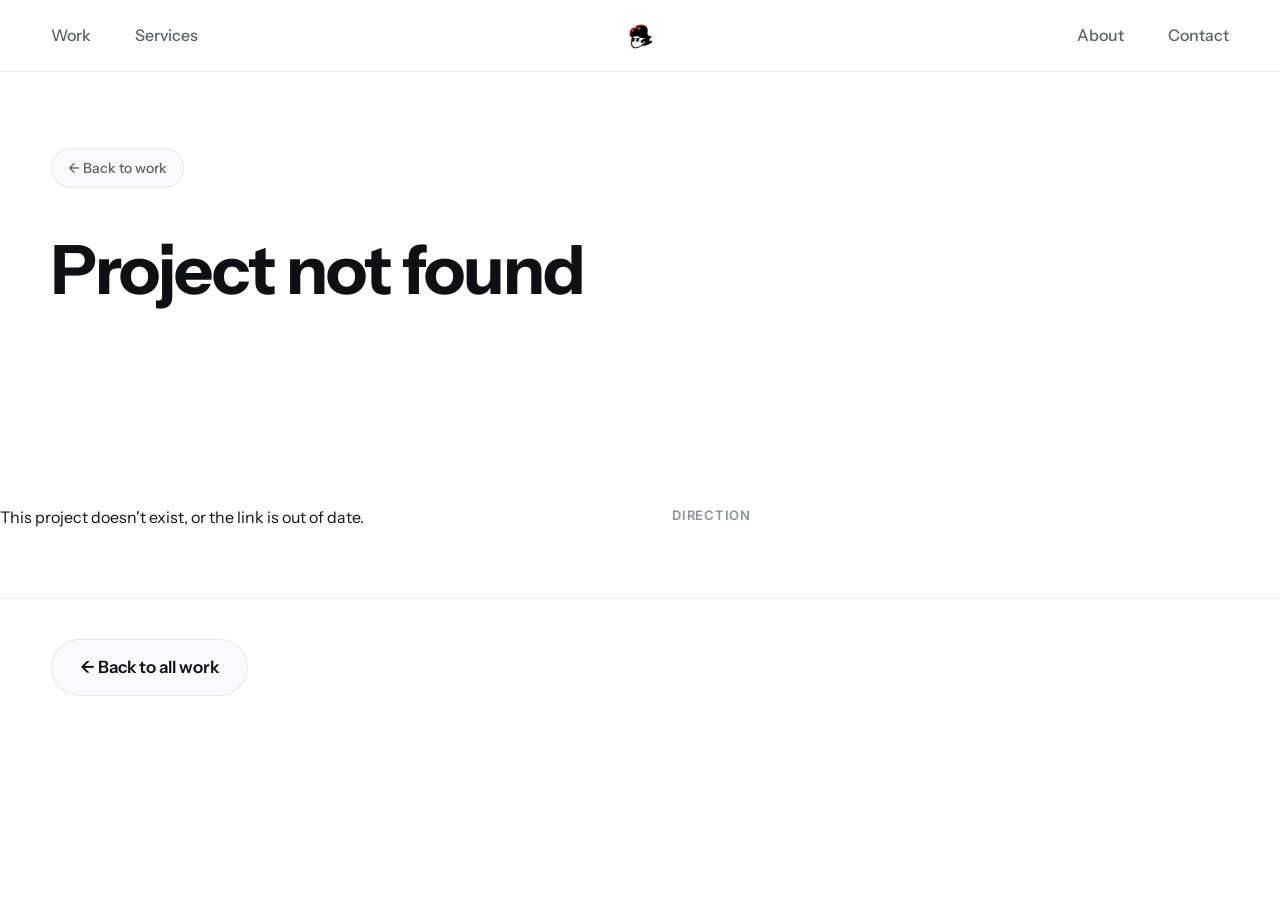
==== project.html @ 77d47cfc "feat(seo): add social preview thumbnail and Open Graph metadata" ====
<!DOCTYPE html>
<html lang="en">
<head>
<meta charset="UTF-8">
<meta name="viewport" content="width=device-width, initial-scale=1">
<title id="page-title">Project | Atef Portfolio</title>
<meta name="description" id="meta-desc" content="Brand strategy, visual design, and identities worth remembering by Atef Essam.">
<meta name="author" content="Atef Essam">

<!-- Favicon & Touch Icons -->
<link rel="icon" id="favicon" href="assets/logo.png" type="image/png">
<link rel="apple-touch-icon" href="assets/logo.png">

<!-- Open Graph / Facebook / WhatsApp / LinkedIn -->
<meta property="og:type" content="article">
<meta property="og:url" id="og-url" content="https://moelboghdaddy.github.io/Atef-s-portfolio/project.html">
<meta property="og:title" id="og-title" content="Project | Atef Portfolio">
<meta property="og:description" id="og-desc" content="Brand strategy, visual design, and identities worth remembering by Atef Essam.">
<meta property="og:image" id="og-image" content="https://moelboghdaddy.github.io/Atef-s-portfolio/assets/og-preview.png">
<meta property="og:image:secure_url" content="https://moelboghdaddy.github.io/Atef-s-portfolio/assets/og-preview.png">
<meta property="og:image:type" content="image/png">
<meta property="og:image:width" content="1200">
<meta property="og:image:height" content="630">
<meta property="og:site_name" content="Atef Portfolio">

<!-- Twitter / X -->
<meta name="twitter:card" content="summary_large_image">
<meta name="twitter:title" id="tw-title" content="Project | Atef Portfolio">
<meta name="twitter:description" id="tw-desc" content="Brand strategy, visual design, and identities worth remembering by Atef Essam.">
<meta name="twitter:image" id="tw-image" content="https://moelboghdaddy.github.io/Atef-s-portfolio/assets/og-preview.png">

<link rel="stylesheet" href="css/style.css">
</head>
<body>

<div id="loading-screen" class="loading-screen">
  <img id="loading-logo" class="loading-logo" alt="">
</div>

<header class="topbar">
  <nav class="topnav topnav--left">
    <a href="index.html#work">Work</a>
    <a href="index.html#services">Services</a>
  </nav>

  <a class="logo" id="logo-link" href="index.html">
    <span class="logo-fallback" id="logo-fallback">Studio</span>
  </a>

  <nav class="topnav topnav--right">
    <a href="index.html#about">About</a>
    <a href="index.html#contact">Contact</a>
  </nav>
</header>

<section class="project-hero">
  <a class="back-link" href="index.html#work">&larr; Back to work</a>
  <h1 id="project-title">Project</h1>
</section>

<div class="project-rows" id="project-rows"></div>

<div class="project-hero__text" id="project-hero__text">
  <div id="project-description"></div>
  <div class="project-direction-wrap" id="project-direction-wrap">
    <h3>Direction</h3>
    <div id="project-direction"></div>
  </div>
</div>

<nav class="project-nav" id="project-nav"></nav>

<script src="js/data.js"></script>
<script src="js/project.js"></script>
</body>
</html>
---- css/style.css ----
@import url('https://fonts.googleapis.com/css2?family=Bricolage+Grotesque:opsz,wght@12..96,400..800&family=Instrument+Sans:wght@400..700&family=Inter:wght@400;500;600;700&display=swap');

:root {
  --bg: #FFFFFF;
  --paper: #FFFFFF;
  --card-bg: #FAFAFC;
  --ink: #0F1014;
  --muted: #5C606B;
  --subtle: #8E929E;
  --line: rgba(15, 16, 20, 0.08);
  --line-strong: rgba(15, 16, 20, 0.16);
  --accent: #111215;
  --hero-lockup-gap: clamp(28px, 5vw, 56px);
  --hero-top-gap: clamp(24px, 4vw, 48px);
  --display: 'Instrument Sans', -apple-system, sans-serif;
  --body: 'Instrument Sans', -apple-system, sans-serif;
  --mono: 'Inter', monospace, sans-serif;
  --gutter: clamp(20px, 4vw, 56px);
  --max: 1400px;
  --ease: cubic-bezier(0.16, 1, 0.3, 1);
  --ease-out: cubic-bezier(0.25, 0.8, 0.25, 1);
}

* { box-sizing: border-box; }

html {
  scroll-behavior: smooth;
  scroll-padding-top: 80px;
}

body {
  margin: 0;
  padding-top: 84px;
  background: var(--bg);
  color: var(--ink);
  font-family: var(--body);
  font-size: 16px;
  line-height: 1.6;
  -webkit-font-smoothing: antialiased;
  -moz-osx-font-smoothing: grayscale;
}

h1, h2, h3, h4, h5, h6 {
  font-family: var(--display);
  font-weight: 700;
  color: var(--ink);
  margin: 0;
  letter-spacing: -0.02em;
}

a {
  color: inherit;
  text-decoration: none;
}

img, video {
  max-width: 100%;
  display: block;
}

/* ---------- Loading screen ---------- */

.loading-screen {
  position: fixed;
  inset: 0;
  z-index: 9999;
  display: flex;
  align-items: center;
  justify-content: center;
  background: rgba(255, 255, 255, 0.85);
  backdrop-filter: blur(24px);
  -webkit-backdrop-filter: blur(24px);
  transition: opacity 0.45s var(--ease), visibility 0.45s var(--ease);
}

.loading-screen.hidden {
  opacity: 0;
  visibility: hidden;
  pointer-events: none;
}

.loading-logo {
  width: min(28vw, 130px);
  height: auto;
  opacity: 0;
  animation: loadingPulse 1.4s ease-in-out infinite;
}

.loading-logo[src]:not([src=""]) {
  opacity: 0.95;
}

@keyframes loadingPulse {
  0%, 100% { transform: scale(1); opacity: 0.75; }
  50% { transform: scale(1.06); opacity: 1; }
}

/* ---------- Top bar Navigation ---------- */

.topbar {
  position: fixed;
  top: 0;
  left: 0;
  right: 0;
  z-index: 100;
  display: grid;
  grid-template-columns: 1fr auto 1fr;
  align-items: center;
  height: 72px;
  padding: 0 var(--gutter);
  background: rgba(255, 255, 255, 0.82);
  backdrop-filter: blur(18px);
  -webkit-backdrop-filter: blur(18px);
  border-bottom: 1px solid var(--line);
  transition: transform 0.35s var(--ease), background 0.3s var(--ease);
}

.topbar.nav-hidden {
  transform: translateY(-100%);
}

.logo {
  justify-self: center;
  display: inline-flex;
  align-items: center;
  gap: 10px;
  transition: opacity 0.25s var(--ease), transform 0.25s var(--ease);
}

.logo:hover {
  opacity: 0.75;
  transform: scale(0.97);
}

.logo:active {
  transform: scale(0.93);
}

.logo img,
.logo-secondary {
  height: 52px;
  width: auto;
  object-fit: contain;
}

.logo-fallback {
  font-family: var(--display);
  font-weight: 700;
  font-size: 20px;
  letter-spacing: -0.02em;
}

.topnav {
  display: flex;
  align-items: center;
  gap: clamp(24px, 3.5vw, 44px);
  font-size: 16px;
  font-weight: 500;
}

.topnav--left { justify-self: start; }
.topnav--right { justify-self: end; }

.topnav a {
  position: relative;
  color: var(--muted);
  padding: 8px 0;
  transition: color 0.25s var(--ease);
}

.topnav a::after {
  content: '';
  position: absolute;
  left: 0;
  bottom: 2px;
  width: 100%;
  height: 1.5px;
  background: var(--ink);
  transform: scaleX(0);
  transform-origin: right;
  transition: transform 0.3s var(--ease);
}

.topnav a:hover {
  color: var(--ink);
}

.topnav a:hover::after {
  transform: scaleX(1);
  transform-origin: left;
}

@media (max-width: 680px) {
  body {
    padding-top: 68px;
  }
  .topbar {
    height: 64px;
    padding: 0 16px;
  }
  .topnav {
    gap: 14px;
    font-size: 14px;
  }
  .logo img, .logo-secondary {
    height: 42px;
  }
}

/* ---------- Hero Section ---------- */

.hero {
  padding: var(--hero-top-gap) var(--gutter) clamp(48px, 8vw, 96px);
  max-width: var(--max);
  margin: 0 auto;
}

.hero-status {
  display: inline-flex;
  align-items: center;
  gap: 8px;
  padding: 6px 14px;
  background: var(--card-bg);
  border: 1px solid var(--line);
  border-radius: 999px;
  font-size: 13px;
  font-weight: 500;
  color: var(--muted);
  margin-bottom: 24px;
  backdrop-filter: blur(8px);
  -webkit-backdrop-filter: blur(8px);
  opacity: 0;
  animation: heroIn 0.8s var(--ease) 0.05s forwards;
}

.status-dot {
  width: 7px;
  height: 7px;
  border-radius: 50%;
  background: #10B981;
  box-shadow: 0 0 0 3px rgba(16, 185, 129, 0.2);
  animation: statusPulse 2s infinite ease-in-out;
}

@keyframes statusPulse {
  0%, 100% { opacity: 1; transform: scale(1); }
  50% { opacity: 0.55; transform: scale(0.9); }
}

.hero-images {
  display: flex;
  align-items: center;
  gap: 12px;
  margin-bottom: 16px;
  opacity: 0;
  animation: heroIn 0.8s var(--ease) 0.15s forwards;
}

.hero-img {
  height: clamp(80px, 14vw, 150px);
  width: auto;
}

.hero h1 {
  font-family: var(--display);
  font-weight: 700;
  font-size: clamp(42px, 6.2vw, 96px);
  line-height: 1.08;
  letter-spacing: -0.035em;
  margin: 0 0 20px;
  max-width: 22ch;
  opacity: 0;
  filter: blur(14px);
  transform: translateY(20px);
  animation: heroIn 0.9s var(--ease) 0.2s forwards;
}

.hero p {
  font-size: clamp(17px, 1.6vw, 22px);
  color: var(--muted);
  line-height: 1.55;
  max-width: 48ch;
  margin: 0;
  opacity: 0;
  filter: blur(14px);
  transform: translateY(20px);
  animation: heroIn 0.9s var(--ease) 0.35s forwards;
}

@keyframes heroIn {
  to {
    opacity: 1;
    filter: blur(0);
    transform: translateY(0);
  }
}

/* ---------- Work / Carousel Section ---------- */

.work {
  padding: 0 0 clamp(48px, 8vw, 112px);
}

.section-label {
  font-family: var(--mono);
  font-weight: 600;
  font-size: 13px;
  text-transform: uppercase;
  letter-spacing: 0.08em;
  color: var(--subtle);
  padding: 0 var(--gutter);
  max-width: var(--max);
  margin: 0 auto 24px;
}

.empty-state {
  max-width: var(--max);
  margin: 0 auto;
  padding: 48px var(--gutter) 80px;
  border-top: 1px solid var(--line);
  border-bottom: 1px solid var(--line);
}

.empty-state h3 {
  font-family: var(--display);
  font-size: 24px;
  margin: 0 0 8px;
}

.empty-state p {
  color: var(--muted);
  margin: 0;
  max-width: 60ch;
}

.empty-state code {
  background: #F5F5F5;
  border: 1px solid var(--line);
  border-radius: 4px;
  padding: 1px 6px;
  font-size: 0.9em;
}

/* Project Strip Article */
.project-strip {
  position: relative;
  border-top: 1px solid var(--line);
  padding: clamp(36px, 5.5vw, 64px) 0 clamp(44px, 6.5vw, 72px);
  opacity: 0;
  filter: blur(12px);
  transform: translateY(28px);
  transition: opacity 0.8s var(--ease), filter 0.8s var(--ease), transform 0.8s var(--ease);
  will-change: opacity, transform, filter;
}

.project-strip.in-view {
  opacity: 1;
  filter: blur(0);
  transform: translateY(0);
}

.project-strip__head {
  display: flex;
  align-items: center;
  justify-content: space-between;
  gap: 16px;
  padding: 0 var(--gutter);
  max-width: var(--max);
  margin: 0 auto clamp(18px, 2.5vw, 26px);
}

.project-strip__title-wrap {
  display: flex;
  align-items: baseline;
  gap: 14px;
}

.project-strip__num {
  font-family: var(--mono);
  font-size: 14px;
  font-weight: 600;
  color: var(--subtle);
  letter-spacing: 0.06em;
}

.project-strip__head h3 {
  font-family: var(--display);
  font-weight: 700;
  font-size: clamp(26px, 3.4vw, 38px);
  margin: 0;
  letter-spacing: -0.025em;
  transition: color 0.25s var(--ease), transform 0.25s var(--ease);
}

.project-strip__head:hover h3 {
  color: var(--ink);
  transform: translateX(4px);
}

.project-strip__hint {
  display: inline-flex;
  align-items: center;
  gap: 8px;
  padding: 6px 14px;
  background: var(--card-bg);
  backdrop-filter: blur(10px);
  -webkit-backdrop-filter: blur(10px);
  border: 1px solid var(--line);
  border-radius: 999px;
  color: var(--muted);
  font-size: 13px;
  font-weight: 500;
  white-space: nowrap;
}

.project-strip__hint .dot {
  width: 6px;
  height: 6px;
  border-radius: 50%;
  background: var(--accent);
  animation: pulse 1.6s ease-in-out infinite;
}

@keyframes pulse {
  0%, 100% { opacity: 0.35; transform: scale(0.85); }
  50% { opacity: 1; transform: scale(1.1); }
}

/* Marquee track with edge frosted blur overlays */
.project-strip__track {
  position: relative;
  overflow: hidden;
  padding: 12px 0 24px;
}

/* Frosted glass edge vignettes */
.project-strip__track::before,
.project-strip__track::after {
  content: '';
  position: absolute;
  top: 0;
  bottom: 0;
  width: clamp(36px, 8vw, 110px);
  z-index: 3;
  pointer-events: none;
}

.project-strip__track::before {
  left: 0;
  background: linear-gradient(to right, #FFFFFF 20%, rgba(255, 255, 255, 0.75) 60%, transparent 100%);
  mask-image: linear-gradient(to right, black, transparent);
  -webkit-mask-image: linear-gradient(to right, black, transparent);
  backdrop-filter: blur(3px);
  -webkit-backdrop-filter: blur(3px);
}

.project-strip__track::after {
  right: 0;
  background: linear-gradient(to left, #FFFFFF 20%, rgba(255, 255, 255, 0.75) 60%, transparent 100%);
  mask-image: linear-gradient(to left, black, transparent);
  -webkit-mask-image: linear-gradient(to left, black, transparent);
  backdrop-filter: blur(3px);
  -webkit-backdrop-filter: blur(3px);
}

.project-strip__marquee {
  display: flex;
  gap: 20px;
  width: max-content;
  animation: marquee linear infinite;
  animation-play-state: paused;
  will-change: transform;
}

.project-strip.in-view .project-strip__marquee,
.project-strip.is-animating .project-strip__marquee {
  animation-play-state: running;
}

.project-strip__track:hover .project-strip__marquee {
  animation-play-state: paused;
}

@keyframes marquee {
  from { transform: translateX(0); }
  to   { transform: translateX(-50%); }
}

/* Individual Carousel Card Frame */
.frame {
  flex: 0 0 auto;
  width: min(65vw, 390px);
  aspect-ratio: 380 / 260;
  border-radius: 14px;
  overflow: hidden;
  background: var(--paper);
  position: relative;
  border: 1px solid var(--line);
  box-shadow: 0 6px 20px -4px rgba(15, 16, 20, 0.05), 0 2px 6px -1px rgba(15, 16, 20, 0.02);
  transition: box-shadow 0.4s var(--ease), transform 0.4s var(--ease), border-color 0.4s var(--ease);
}

.frame:hover {
  border-color: rgba(15, 16, 20, 0.14);
  box-shadow: 0 24px 48px -12px rgba(15, 16, 20, 0.18), 0 8px 16px -4px rgba(15, 16, 20, 0.08);
  transform: translateY(-8px) scale(1.02);
}

.frame:active {
  transform: translateY(-3px) scale(0.99);
}

.frame__img-wrap {
  width: 100%;
  height: 100%;
  overflow: hidden;
  background: #F0F0F2;
}

.frame img,
.frame video {
  width: 100%;
  height: 100%;
  object-fit: cover;
  transition: transform 0.7s var(--ease), filter 0.5s var(--ease);
}

.frame:hover img,
.frame:hover video {
  transform: scale(1.08);
}

/* Floating Frosted Glass Caption Pill */
.frame__title {
  position: absolute;
  bottom: 12px;
  left: 12px;
  right: 12px;
  padding: 9px 15px;
  font-size: 13.5px;
  font-weight: 600;
  letter-spacing: -0.01em;
  color: #FFFFFF;
  background: rgba(15, 16, 20, 0.74);
  backdrop-filter: blur(14px);
  -webkit-backdrop-filter: blur(14px);
  border: 1px solid rgba(255, 255, 255, 0.18);
  border-radius: 10px;
  display: flex;
  align-items: center;
  justify-content: space-between;
  opacity: 0;
  transform: translateY(10px);
  transition: opacity 0.35s var(--ease), transform 0.35s var(--ease);
  pointer-events: none;
  box-shadow: 0 8px 24px rgba(0, 0, 0, 0.25);
}

.frame:hover .frame__title {
  opacity: 1;
  transform: translateY(0);
}

.frame__title-arrow {
  font-size: 15px;
  transition: transform 0.25s var(--ease);
}

.frame:hover .frame__title-arrow {
  transform: translateX(4px);
}

@media (max-width: 640px) {
  .frame { width: 74vw; }
  .project-strip__head {
    flex-direction: column;
    align-items: flex-start;
    gap: 8px;
  }
}

/* ---------- Services Section ---------- */

.services {
  max-width: var(--max);
  margin: 0 auto;
  padding: clamp(64px, 9vw, 112px) var(--gutter) clamp(40px, 6vw, 64px);
  border-top: 1px solid var(--line);
}

.services-grid {
  display: grid;
  grid-template-columns: 1fr 2fr;
  gap: clamp(32px, 5vw, 72px);
  align-items: start;
}

.services h2 {
  font-family: var(--display);
  font-weight: 700;
  font-size: clamp(32px, 4vw, 44px);
  letter-spacing: -0.025em;
  margin: 0;
}

.services-categories {
  display: grid;
  grid-template-columns: 1fr 1fr;
  gap: 24px;
}

.services-col {
  background: var(--card-bg);
  border: 1px solid var(--line);
  border-radius: 18px;
  padding: 28px;
  transition: border-color 0.3s var(--ease), transform 0.3s var(--ease), box-shadow 0.3s var(--ease);
}

.services-col:hover {
  border-color: rgba(15, 16, 20, 0.16);
  transform: translateY(-4px);
  box-shadow: 0 16px 32px -8px rgba(15, 16, 20, 0.06);
}

.services-col h4 {
  font-family: var(--mono);
  font-weight: 600;
  font-size: 13px;
  text-transform: uppercase;
  letter-spacing: 0.06em;
  color: var(--muted);
  margin: 0 0 16px;
}

.services-col ul {
  list-style: none;
  margin: 0;
  padding: 0;
}

.services-col li {
  font-family: var(--display);
  font-size: 16px;
  font-weight: 500;
  padding: 10px 0;
  border-top: 1px solid var(--line);
  color: var(--ink);
  transition: transform 0.25s var(--ease), color 0.25s var(--ease);
}

.services-col li:first-child {
  border-top: none;
  padding-top: 4px;
}

.services-col li:hover {
  transform: translateX(4px);
  color: var(--ink);
}

/* Stats Section */
.services-stats {
  display: grid;
  grid-template-columns: repeat(3, 1fr);
  gap: 24px;
  margin-top: clamp(48px, 6vw, 72px);
  padding-top: clamp(36px, 5vw, 56px);
  border-top: 1px solid var(--line);
}

.stat {
  background: var(--card-bg);
  border: 1px solid var(--line);
  border-radius: 18px;
  padding: 28px 32px;
  transition: transform 0.3s var(--ease), border-color 0.3s var(--ease), box-shadow 0.3s var(--ease);
}

.stat:hover {
  transform: translateY(-4px);
  border-color: rgba(15, 16, 20, 0.16);
  box-shadow: 0 16px 32px -8px rgba(15, 16, 20, 0.06);
}

.stat-number {
  font-family: var(--display);
  font-weight: 700;
  font-size: clamp(38px, 5vw, 60px);
  line-height: 1;
  letter-spacing: -0.035em;
  margin-bottom: 12px;
  color: var(--ink);
}

.stat p {
  color: var(--muted);
  font-size: 14.5px;
  line-height: 1.5;
  margin: 0;
  max-width: 28ch;
}

@media (max-width: 760px) {
  .services-grid { grid-template-columns: 1fr; }
  .services-categories { grid-template-columns: 1fr; }
  .services-stats { grid-template-columns: 1fr; gap: 16px; }
}

/* ---------- About Section ---------- */

.about {
  max-width: var(--max);
  margin: 0 auto;
  padding: clamp(64px, 8vw, 104px) var(--gutter);
  border-top: 1px solid var(--line);
}

.about-grid {
  display: grid;
  grid-template-columns: 1fr 1.6fr;
  gap: clamp(32px, 5vw, 72px);
  align-items: start;
}

.about h2 {
  font-family: var(--display);
  font-weight: 700;
  font-size: clamp(32px, 4vw, 44px);
  letter-spacing: -0.025em;
}

.about-content p {
  font-size: clamp(17px, 1.35vw, 20px);
  line-height: 1.7;
  color: #363942;
  margin: 0 0 24px;
  max-width: 66ch;
}

.about-content p:last-child {
  margin-bottom: 0;
}

@media (max-width: 760px) {
  .about-grid { grid-template-columns: 1fr; }
}

/* ---------- Contact Section ---------- */

.contact {
  max-width: var(--max);
  margin: 0 auto;
  padding: clamp(64px, 8vw, 104px) var(--gutter) clamp(72px, 10vw, 120px);
  border-top: 1px solid var(--line);
}

.contact h2 {
  font-family: var(--display);
  font-weight: 700;
  font-size: clamp(32px, 4vw, 48px);
  margin: 0 0 16px;
  letter-spacing: -0.025em;
}

.contact p {
  color: var(--muted);
  font-size: clamp(17px, 1.4vw, 20px);
  max-width: 54ch;
  margin: 0;
  line-height: 1.6;
}

.contact-links {
  display: flex;
  flex-wrap: wrap;
  gap: 16px;
  margin-top: 36px;
}

.contact-btn {
  display: inline-flex;
  align-items: center;
  gap: 10px;
  padding: 14px 28px;
  background: var(--card-bg);
  border: 1px solid var(--line);
  border-radius: 999px;
  font-family: var(--display);
  font-weight: 600;
  font-size: 16px;
  color: var(--ink);
  transition: all 0.3s var(--ease);
}

.contact-btn:hover {
  background: var(--ink);
  color: #FFFFFF;
  border-color: var(--ink);
  transform: translateY(-3px);
  box-shadow: 0 14px 28px -6px rgba(15, 16, 20, 0.2);
}

.contact-btn:active {
  transform: translateY(-1px) scale(0.98);
}

.contact-btn__arrow {
  font-size: 15px;
  transition: transform 0.3s var(--ease);
}

.contact-btn:hover .contact-btn__arrow {
  transform: translate(3px, -3px);
}

/* ---------- Site Footer ---------- */

.site-footer {
  margin: 0;
  padding: 0;
  border-top: 1px solid var(--line);
  background: #FFFFFF;
}

.footer-img {
  width: 100%;
  height: auto;
  display: block;
}

/* ---------- Project detail page ---------- */

.project-hero {
  max-width: var(--max);
  margin: 0 auto;
  padding: clamp(32px, 5vw, 64px) var(--gutter) clamp(20px, 3vw, 36px);
}

.back-link {
  display: inline-flex;
  align-items: center;
  gap: 8px;
  padding: 8px 16px;
  background: var(--card-bg);
  border: 1px solid var(--line);
  border-radius: 999px;
  color: var(--muted);
  font-size: 14px;
  font-weight: 500;
  margin-bottom: 28px;
  transition: color 0.25s var(--ease), border-color 0.25s var(--ease), transform 0.25s var(--ease);
}

.back-link:hover {
  color: var(--ink);
  border-color: var(--line-strong);
  transform: translateX(-4px);
}

.project-hero h1 {
  font-family: var(--display);
  font-weight: 700;
  font-size: clamp(38px, 6vw, 68px);
  letter-spacing: -0.03em;
  margin: 0;
  max-width: 20ch;
}

.project-hero__text {
  display: grid;
  grid-template-columns: 1fr 1fr;
  gap: clamp(32px, 5vw, 64px);
  margin: clamp(24px, 4vw, 48px) 0 clamp(32px, 5vw, 56px);
}

@media (max-width: 760px) {
  .project-hero__text {
    grid-template-columns: 1fr;
    gap: 28px;
  }
}

#project-description,
.project-direction-wrap {
  min-width: 0;
}

#project-description p {
  color: var(--muted);
  font-size: clamp(16px, 1.3vw, 18px);
  line-height: 1.7;
  margin: 0 0 16px;
}

#project-description p:last-child {
  margin-bottom: 0;
}

.project-direction-wrap h3 {
  font-family: var(--mono);
  font-weight: 600;
  font-size: 13px;
  text-transform: uppercase;
  letter-spacing: 0.06em;
  color: var(--subtle);
  margin: 0 0 16px;
}

.project-direction-wrap p {
  color: var(--ink);
  font-size: clamp(16px, 1.3vw, 18px);
  line-height: 1.7;
  margin: 0 0 16px;
}

.project-direction-wrap p:last-child {
  margin-bottom: 0;
}

.project-rows {
  max-width: var(--max);
  margin: 0 auto;
  padding: 0 var(--gutter) clamp(48px, 8vw, 96px);
}

.row {
  margin-bottom: clamp(20px, 3vw, 36px);
}

.row .frame__img-wrap {
  overflow: hidden;
  border-radius: 14px;
  border: 1px solid var(--line);
  box-shadow: 0 8px 24px -6px rgba(15, 16, 20, 0.06);
}

.row--pair .frame__img-wrap {
  aspect-ratio: 1 / 1;
}

.row img,
.row video {
  width: 100%;
  display: block;
  transition: opacity 0.7s var(--ease), filter 0.7s var(--ease), transform 0.6s var(--ease);
  opacity: 0;
  filter: blur(14px);
  transform: translateY(24px) scale(1.01);
}

.row--pair img,
.row--pair video {
  width: 100%;
  height: 100%;
  object-fit: cover;
}

.row img.visible,
.row video.visible {
  opacity: 1;
  filter: blur(0);
  transform: translateY(0) scale(1);
}

.row .frame__img-wrap:hover img.visible,
.row .frame__img-wrap:hover video.visible {
  transform: scale(1.04);
}

.row--pair {
  display: grid;
  grid-template-columns: 1fr 1fr;
  gap: clamp(18px, 2.5vw, 32px);
}

@media (max-width: 700px) {
  .row--pair { grid-template-columns: 1fr; }
}

.project-nav {
  max-width: var(--max);
  margin: 0 auto;
  padding: 40px var(--gutter) 96px;
  border-top: 1px solid var(--line);
}

.project-nav a {
  display: inline-flex;
  align-items: center;
  gap: 8px;
  padding: 14px 28px;
  background: var(--card-bg);
  border: 1px solid var(--line);
  border-radius: 999px;
  font-family: var(--display);
  font-weight: 600;
  font-size: 17px;
  color: var(--ink);
  transition: all 0.3s var(--ease);
}

.project-nav a:hover {
  background: var(--ink);
  color: #FFFFFF;
  border-color: var(--ink);
  transform: translateX(4px);
  box-shadow: 0 12px 24px -6px rgba(15, 16, 20, 0.2);
}

/* ---------- Reduced motion ---------- */

@media (prefers-reduced-motion: reduce) {
  .loading-logo { animation: none !important; opacity: 0.95 !important; }
  .project-strip__marquee { animation: none !important; }
  .hero h1, .hero p, .hero-status, .hero-images { animation: none !important; opacity: 1 !important; filter: none !important; transform: none !important; }
  .frame, .frame img, .row img, .row video, .project-strip {
    transition: opacity 0.2s ease !important;
    filter: none !important;
    transform: none !important;
  }
}
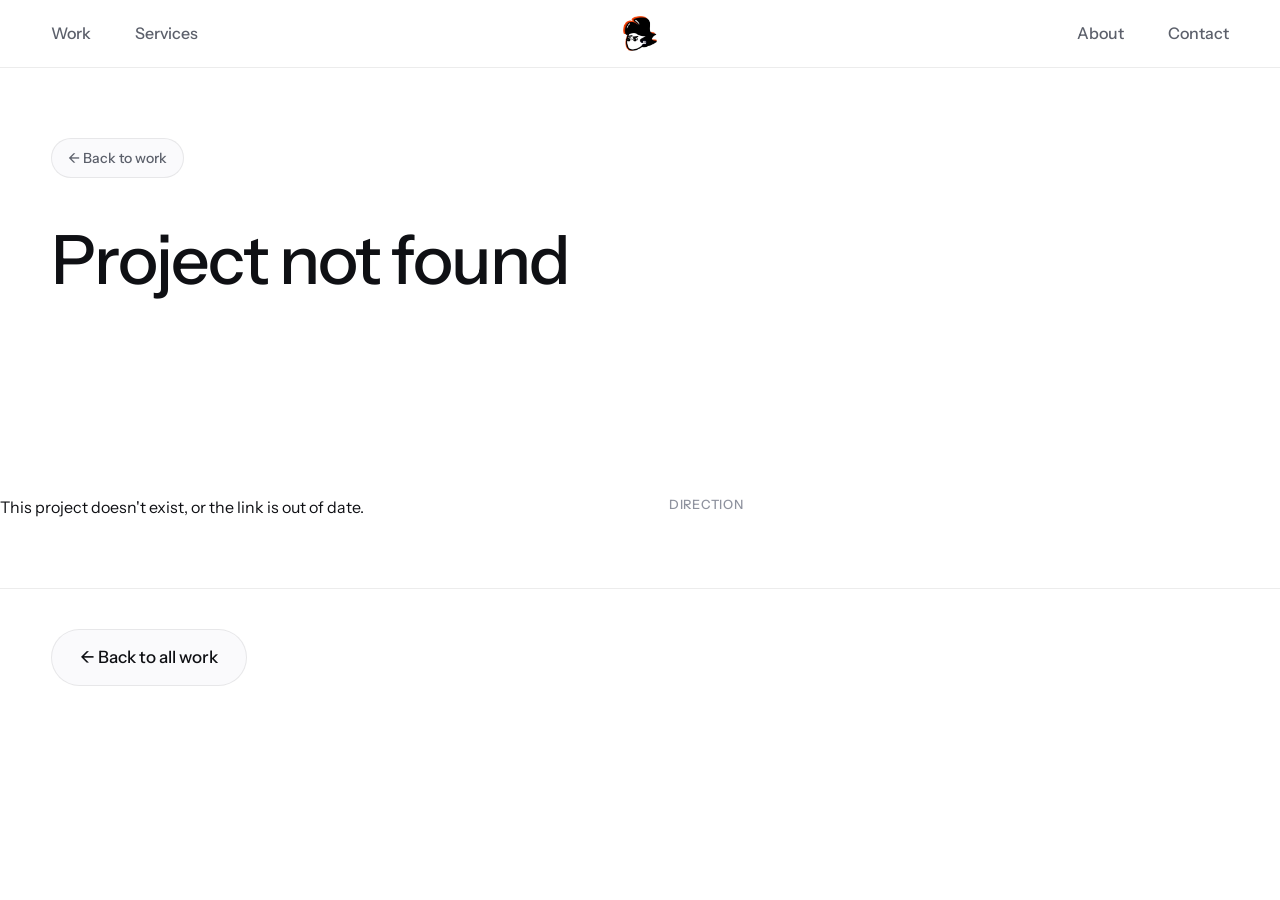
==== commit c70e4fc8: "feat: reduce navbar logo size, enlarge favicon, and add logos & word marks section" ====
--- a/project.html
+++ b/project.html
@@ -8,8 +8,9 @@
 <meta name="author" content="Atef Essam">
 
 <!-- Favicon & Touch Icons -->
-<link rel="icon" id="favicon" href="assets/logo.png" type="image/png">
-<link rel="apple-touch-icon" href="assets/logo.png">
+<link rel="icon" id="favicon" href="assets/favicon.png" type="image/png" sizes="any">
+<link rel="icon" type="image/png" sizes="32x32" href="assets/favicon-32x32.png">
+<link rel="apple-touch-icon" sizes="180x180" href="assets/apple-touch-icon.png">
 
 <!-- Open Graph / Facebook / WhatsApp / LinkedIn -->
 <meta property="og:type" content="article">
@@ -29,6 +30,7 @@
 <meta name="twitter:description" id="tw-desc" content="Brand strategy, visual design, and identities worth remembering by Atef Essam.">
 <meta name="twitter:image" id="tw-image" content="https://moelboghdaddy.github.io/Atef-s-portfolio/assets/og-preview.png">
 
+<link rel="preload" as="image" href="assets/logo.png" type="image/png">
 <link rel="stylesheet" href="css/style.css">
 </head>
 <body>
--- a/css/style.css
+++ b/css/style.css
@@ -1,4 +1,4 @@
-@import url('https://fonts.googleapis.com/css2?family=Bricolage+Grotesque:opsz,wght@12..96,400..800&family=Instrument+Sans:wght@400..700&family=Inter:wght@400;500;600;700&display=swap');
+@import url('https://fonts.googleapis.com/css2?family=Instrument+Sans:ital,wght@0,400;0,500;1,400;1,500&display=swap');
 
 :root {
   --bg: #FFFFFF;
@@ -12,9 +12,9 @@
   --accent: #111215;
   --hero-lockup-gap: clamp(28px, 5vw, 56px);
   --hero-top-gap: clamp(24px, 4vw, 48px);
-  --display: 'Instrument Sans', -apple-system, sans-serif;
-  --body: 'Instrument Sans', -apple-system, sans-serif;
-  --mono: 'Inter', monospace, sans-serif;
+  --display: 'Instrument Sans', -apple-system, BlinkMacSystemFont, sans-serif;
+  --body: 'Instrument Sans', -apple-system, BlinkMacSystemFont, sans-serif;
+  --mono: 'Instrument Sans', -apple-system, BlinkMacSystemFont, sans-serif;
   --gutter: clamp(20px, 4vw, 56px);
   --max: 1400px;
   --ease: cubic-bezier(0.16, 1, 0.3, 1);
@@ -30,7 +30,7 @@
 
 body {
   margin: 0;
-  padding-top: 84px;
+  padding-top: 74px;
   background: var(--bg);
   color: var(--ink);
   font-family: var(--body);
@@ -40,9 +40,13 @@
   -moz-osx-font-smoothing: grayscale;
 }
 
+b, strong {
+  font-weight: 500;
+}
+
 h1, h2, h3, h4, h5, h6 {
   font-family: var(--display);
-  font-weight: 700;
+  font-weight: 500;
   color: var(--ink);
   margin: 0;
   letter-spacing: -0.02em;
@@ -106,17 +110,13 @@
   display: grid;
   grid-template-columns: 1fr auto 1fr;
   align-items: center;
-  height: 72px;
+  height: 68px;
   padding: 0 var(--gutter);
-  background: rgba(255, 255, 255, 0.82);
+  background: rgba(255, 255, 255, 0.88);
   backdrop-filter: blur(18px);
   -webkit-backdrop-filter: blur(18px);
   border-bottom: 1px solid var(--line);
-  transition: transform 0.35s var(--ease), background 0.3s var(--ease);
-}
-
-.topbar.nav-hidden {
-  transform: translateY(-100%);
+  transition: background 0.3s var(--ease);
 }
 
 .logo {
@@ -138,15 +138,15 @@
 
 .logo img,
 .logo-secondary {
-  height: 52px;
+  height: 36px;
   width: auto;
   object-fit: contain;
 }
 
 .logo-fallback {
   font-family: var(--display);
-  font-weight: 700;
-  font-size: 20px;
+  font-weight: 500;
+  font-size: 19px;
   letter-spacing: -0.02em;
 }
 
@@ -192,18 +192,18 @@
 
 @media (max-width: 680px) {
   body {
-    padding-top: 68px;
+    padding-top: 66px;
   }
   .topbar {
-    height: 64px;
-    padding: 0 16px;
+    height: 60px;
+    padding: 0 clamp(14px, 4vw, 24px);
   }
   .topnav {
-    gap: 14px;
-    font-size: 14px;
+    gap: 16px;
+    font-size: 14.5px;
   }
   .logo img, .logo-secondary {
-    height: 42px;
+    height: 30px;
   }
 }
 
@@ -250,20 +250,23 @@
 .hero-images {
   display: flex;
   align-items: center;
-  gap: 12px;
-  margin-bottom: 16px;
+  gap: clamp(14px, 2.2vw, 24px);
+  margin-left: 0;
+  margin-bottom: clamp(18px, 2.5vw, 28px);
   opacity: 0;
+  filter: blur(14px);
+  transform: translateY(16px);
   animation: heroIn 0.8s var(--ease) 0.15s forwards;
 }
 
 .hero-img {
-  height: clamp(80px, 14vw, 150px);
+  height: clamp(55px, 8vw, 95px);
   width: auto;
 }
 
 .hero h1 {
   font-family: var(--display);
-  font-weight: 700;
+  font-weight: 500;
   font-size: clamp(42px, 6.2vw, 96px);
   line-height: 1.08;
   letter-spacing: -0.035em;
@@ -303,7 +306,7 @@
 
 .section-label {
   font-family: var(--mono);
-  font-weight: 600;
+  font-weight: 500;
   font-size: 13px;
   text-transform: uppercase;
   letter-spacing: 0.08em;
@@ -378,14 +381,14 @@
 .project-strip__num {
   font-family: var(--mono);
   font-size: 14px;
-  font-weight: 600;
+  font-weight: 500;
   color: var(--subtle);
   letter-spacing: 0.06em;
 }
 
 .project-strip__head h3 {
   font-family: var(--display);
-  font-weight: 700;
+  font-weight: 500;
   font-size: clamp(26px, 3.4vw, 38px);
   margin: 0;
   letter-spacing: -0.025em;
@@ -440,27 +443,27 @@
   position: absolute;
   top: 0;
   bottom: 0;
-  width: clamp(36px, 8vw, 110px);
+  width: clamp(50px, 14vw, 180px);
   z-index: 3;
   pointer-events: none;
 }
 
 .project-strip__track::before {
   left: 0;
-  background: linear-gradient(to right, #FFFFFF 20%, rgba(255, 255, 255, 0.75) 60%, transparent 100%);
+  background: linear-gradient(to right, #FFFFFF 25%, rgba(255, 255, 255, 0.75) 65%, transparent 100%);
   mask-image: linear-gradient(to right, black, transparent);
   -webkit-mask-image: linear-gradient(to right, black, transparent);
-  backdrop-filter: blur(3px);
-  -webkit-backdrop-filter: blur(3px);
+  backdrop-filter: blur(10px);
+  -webkit-backdrop-filter: blur(10px);
 }
 
 .project-strip__track::after {
   right: 0;
-  background: linear-gradient(to left, #FFFFFF 20%, rgba(255, 255, 255, 0.75) 60%, transparent 100%);
+  background: linear-gradient(to left, #FFFFFF 25%, rgba(255, 255, 255, 0.75) 65%, transparent 100%);
   mask-image: linear-gradient(to left, black, transparent);
   -webkit-mask-image: linear-gradient(to left, black, transparent);
-  backdrop-filter: blur(3px);
-  -webkit-backdrop-filter: blur(3px);
+  backdrop-filter: blur(10px);
+  -webkit-backdrop-filter: blur(10px);
 }
 
 .project-strip__marquee {
@@ -511,22 +514,68 @@
 }
 
 .frame__img-wrap {
+  position: relative;
   width: 100%;
   height: 100%;
   overflow: hidden;
-  background: #F0F0F2;
+  background: #EDEDF0;
+}
+
+/* Elegant shimmer placeholder while image loads */
+.frame__img-wrap::before {
+  content: '';
+  position: absolute;
+  inset: 0;
+  background: linear-gradient(
+    90deg,
+    rgba(235, 235, 238, 0.7) 0%,
+    rgba(250, 250, 252, 0.95) 50%,
+    rgba(235, 235, 238, 0.7) 100%
+  );
+  background-size: 200% 100%;
+  animation: imgShimmer 1.6s ease-in-out infinite;
+  z-index: 1;
+  pointer-events: none;
+  transition: opacity 0.5s var(--ease);
+}
+
+.frame__img-wrap.is-loaded::before {
+  opacity: 0;
+  animation: none;
+}
+
+@keyframes imgShimmer {
+  0% { background-position: 150% 0; }
+  100% { background-position: -50% 0; }
 }
 
 .frame img,
 .frame video {
+  position: relative;
+  z-index: 2;
   width: 100%;
   height: 100%;
   object-fit: cover;
-  transition: transform 0.7s var(--ease), filter 0.5s var(--ease);
-}
-
-.frame:hover img,
-.frame:hover video {
+  opacity: 0;
+  filter: blur(22px);
+  transform: scale(1.05);
+  transition: opacity 0.65s var(--ease),
+              filter 0.75s var(--ease),
+              transform 0.75s var(--ease);
+  will-change: opacity, filter, transform;
+}
+
+.frame img.is-loaded,
+.frame video.is-loaded {
+  opacity: 1;
+  filter: none !important;
+  transform: scale(1);
+  will-change: auto !important;
+  image-rendering: auto;
+}
+
+.frame:hover img.is-loaded,
+.frame:hover video.is-loaded {
   transform: scale(1.08);
 }
 
@@ -538,7 +587,7 @@
   right: 12px;
   padding: 9px 15px;
   font-size: 13.5px;
-  font-weight: 600;
+  font-weight: 500;
   letter-spacing: -0.01em;
   color: #FFFFFF;
   background: rgba(15, 16, 20, 0.74);
@@ -571,12 +620,51 @@
 }
 
 @media (max-width: 640px) {
-  .frame { width: 74vw; }
-  .project-strip__head {
-    flex-direction: column;
-    align-items: flex-start;
-    gap: 8px;
-  }
+  .frame {
+    width: clamp(280px, 62vw, 390px);
+  }
+}
+
+/* ---------- Logos & Word Marks Section ---------- */
+
+.wordmarks-showcase {
+  max-width: var(--max);
+  margin: 0 auto;
+  padding: clamp(36px, 5.5vw, 64px) var(--gutter) clamp(48px, 7vw, 80px);
+  border-top: 1px solid var(--line);
+}
+
+.wordmarks-container {
+  width: 100%;
+}
+
+.wordmarks-card {
+  position: relative;
+  background: var(--paper);
+  border: 1px solid var(--line);
+  border-radius: 14px;
+  padding: clamp(28px, 4.5vw, 56px) clamp(20px, 4vw, 48px);
+  box-shadow: 0 4px 18px -4px rgba(15, 16, 20, 0.04);
+  display: flex;
+  align-items: center;
+  justify-content: center;
+  overflow: hidden;
+  transition: border-color 0.35s var(--ease), box-shadow 0.35s var(--ease), transform 0.35s var(--ease);
+}
+
+.wordmarks-card:hover {
+  border-color: rgba(15, 16, 20, 0.16);
+  box-shadow: 0 16px 36px -8px rgba(15, 16, 20, 0.08);
+  transform: translateY(-2px);
+}
+
+.wordmarks-img {
+  width: 100%;
+  max-width: 1080px;
+  height: auto;
+  display: block;
+  object-fit: contain;
+  margin: 0 auto;
 }
 
 /* ---------- Services Section ---------- */
@@ -597,7 +685,7 @@
 
 .services h2 {
   font-family: var(--display);
-  font-weight: 700;
+  font-weight: 500;
   font-size: clamp(32px, 4vw, 44px);
   letter-spacing: -0.025em;
   margin: 0;
@@ -625,7 +713,7 @@
 
 .services-col h4 {
   font-family: var(--mono);
-  font-weight: 600;
+  font-weight: 500;
   font-size: 13px;
   text-transform: uppercase;
   letter-spacing: 0.06em;
@@ -685,7 +773,7 @@
 
 .stat-number {
   font-family: var(--display);
-  font-weight: 700;
+  font-weight: 500;
   font-size: clamp(38px, 5vw, 60px);
   line-height: 1;
   letter-spacing: -0.035em;
@@ -702,9 +790,18 @@
 }
 
 @media (max-width: 760px) {
-  .services-grid { grid-template-columns: 1fr; }
-  .services-categories { grid-template-columns: 1fr; }
-  .services-stats { grid-template-columns: 1fr; gap: 16px; }
+  .services-grid {
+    grid-template-columns: minmax(110px, 1fr) 2fr;
+    gap: 24px;
+  }
+  .services-categories {
+    grid-template-columns: repeat(2, 1fr);
+    gap: 20px 16px;
+  }
+  .services-stats {
+    grid-template-columns: repeat(3, 1fr);
+    gap: 12px;
+  }
 }
 
 /* ---------- About Section ---------- */
@@ -725,7 +822,7 @@
 
 .about h2 {
   font-family: var(--display);
-  font-weight: 700;
+  font-weight: 500;
   font-size: clamp(32px, 4vw, 44px);
   letter-spacing: -0.025em;
 }
@@ -743,7 +840,10 @@
 }
 
 @media (max-width: 760px) {
-  .about-grid { grid-template-columns: 1fr; }
+  .about-grid {
+    grid-template-columns: minmax(100px, 1fr) 2fr;
+    gap: 24px;
+  }
 }
 
 /* ---------- Contact Section ---------- */
@@ -757,7 +857,7 @@
 
 .contact h2 {
   font-family: var(--display);
-  font-weight: 700;
+  font-weight: 500;
   font-size: clamp(32px, 4vw, 48px);
   margin: 0 0 16px;
   letter-spacing: -0.025em;
@@ -787,7 +887,7 @@
   border: 1px solid var(--line);
   border-radius: 999px;
   font-family: var(--display);
-  font-weight: 600;
+  font-weight: 500;
   font-size: 16px;
   color: var(--ink);
   transition: all 0.3s var(--ease);
@@ -860,7 +960,7 @@
 
 .project-hero h1 {
   font-family: var(--display);
-  font-weight: 700;
+  font-weight: 500;
   font-size: clamp(38px, 6vw, 68px);
   letter-spacing: -0.03em;
   margin: 0;
@@ -870,14 +970,14 @@
 .project-hero__text {
   display: grid;
   grid-template-columns: 1fr 1fr;
-  gap: clamp(32px, 5vw, 64px);
+  gap: clamp(16px, 4.5vw, 64px);
   margin: clamp(24px, 4vw, 48px) 0 clamp(32px, 5vw, 56px);
 }
 
 @media (max-width: 760px) {
   .project-hero__text {
-    grid-template-columns: 1fr;
-    gap: 28px;
+    grid-template-columns: 1fr 1fr;
+    gap: clamp(14px, 3.5vw, 28px);
   }
 }
 
@@ -888,8 +988,8 @@
 
 #project-description p {
   color: var(--muted);
-  font-size: clamp(16px, 1.3vw, 18px);
-  line-height: 1.7;
+  font-size: clamp(13px, 1.25vw, 18px);
+  line-height: 1.65;
   margin: 0 0 16px;
 }
 
@@ -899,8 +999,8 @@
 
 .project-direction-wrap h3 {
   font-family: var(--mono);
-  font-weight: 600;
-  font-size: 13px;
+  font-weight: 500;
+  font-size: clamp(11.5px, 1vw, 13px);
   text-transform: uppercase;
   letter-spacing: 0.06em;
   color: var(--subtle);
@@ -909,8 +1009,8 @@
 
 .project-direction-wrap p {
   color: var(--ink);
-  font-size: clamp(16px, 1.3vw, 18px);
-  line-height: 1.7;
+  font-size: clamp(13px, 1.25vw, 18px);
+  line-height: 1.65;
   margin: 0 0 16px;
 }
 
@@ -929,10 +1029,34 @@
 }
 
 .row .frame__img-wrap {
+  position: relative;
   overflow: hidden;
   border-radius: 14px;
   border: 1px solid var(--line);
   box-shadow: 0 8px 24px -6px rgba(15, 16, 20, 0.06);
+  background: #EDEDF0;
+}
+
+.row .frame__img-wrap::before {
+  content: '';
+  position: absolute;
+  inset: 0;
+  background: linear-gradient(
+    90deg,
+    rgba(235, 235, 238, 0.7) 0%,
+    rgba(250, 250, 252, 0.95) 50%,
+    rgba(235, 235, 238, 0.7) 100%
+  );
+  background-size: 200% 100%;
+  animation: imgShimmer 1.6s ease-in-out infinite;
+  z-index: 1;
+  pointer-events: none;
+  transition: opacity 0.5s var(--ease);
+}
+
+.row .frame__img-wrap.is-loaded::before {
+  opacity: 0;
+  animation: none;
 }
 
 .row--pair .frame__img-wrap {
@@ -941,12 +1065,15 @@
 
 .row img,
 .row video {
+  position: relative;
+  z-index: 2;
   width: 100%;
   display: block;
-  transition: opacity 0.7s var(--ease), filter 0.7s var(--ease), transform 0.6s var(--ease);
+  transition: opacity 0.75s var(--ease), filter 0.8s var(--ease), transform 0.75s var(--ease);
   opacity: 0;
-  filter: blur(14px);
-  transform: translateY(24px) scale(1.01);
+  filter: blur(22px);
+  transform: translateY(22px) scale(1.02);
+  will-change: opacity, filter, transform;
 }
 
 .row--pair img,
@@ -959,8 +1086,10 @@
 .row img.visible,
 .row video.visible {
   opacity: 1;
-  filter: blur(0);
+  filter: none !important;
   transform: translateY(0) scale(1);
+  will-change: auto !important;
+  image-rendering: auto;
 }
 
 .row .frame__img-wrap:hover img.visible,
@@ -971,11 +1100,14 @@
 .row--pair {
   display: grid;
   grid-template-columns: 1fr 1fr;
-  gap: clamp(18px, 2.5vw, 32px);
+  gap: clamp(10px, 2.5vw, 32px);
 }
 
 @media (max-width: 700px) {
-  .row--pair { grid-template-columns: 1fr; }
+  .row--pair {
+    grid-template-columns: 1fr 1fr;
+    gap: clamp(10px, 2.5vw, 20px);
+  }
 }
 
 .project-nav {
@@ -994,7 +1126,7 @@
   border: 1px solid var(--line);
   border-radius: 999px;
   font-family: var(--display);
-  font-weight: 600;
+  font-weight: 500;
   font-size: 17px;
   color: var(--ink);
   transition: all 0.3s var(--ease);
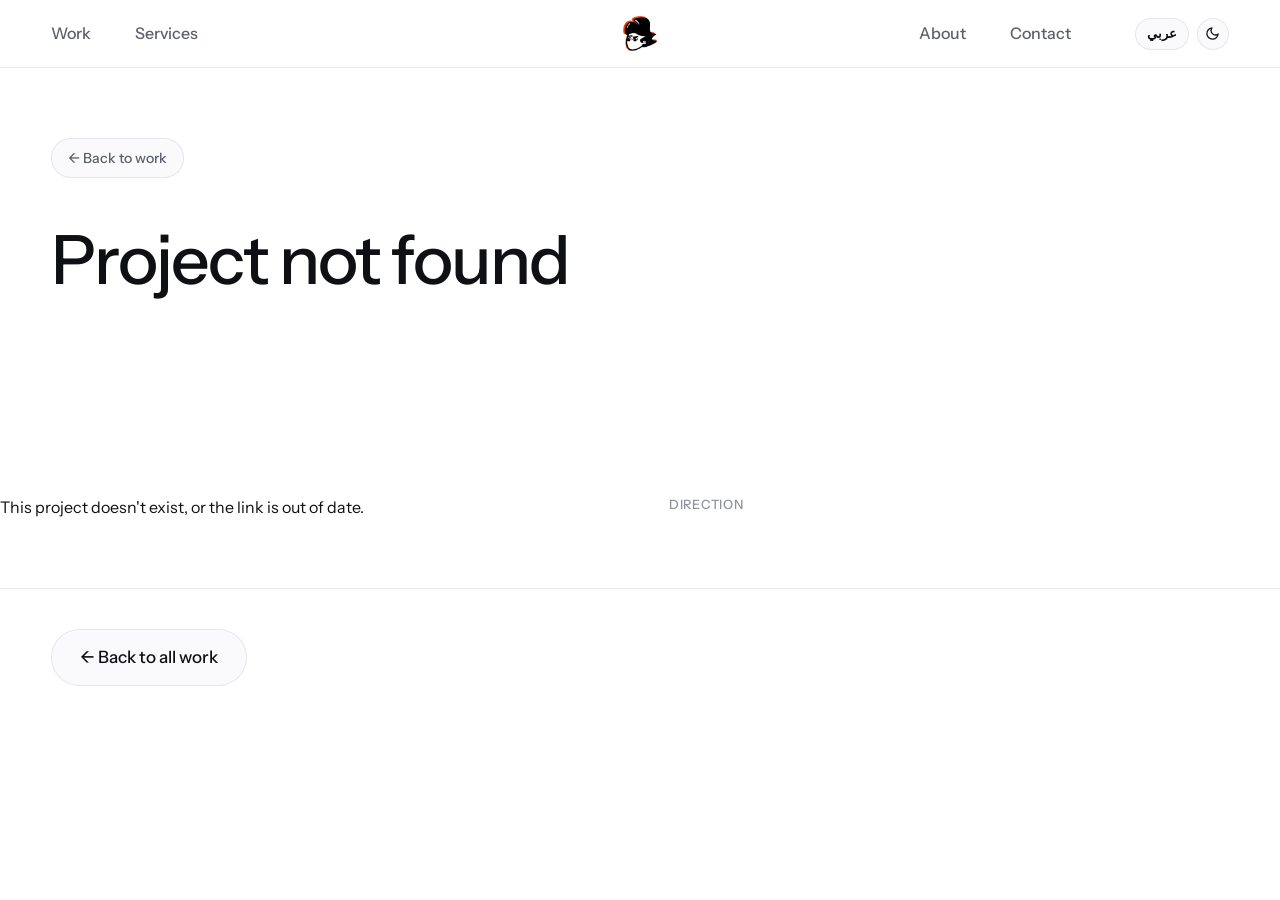
==== commit 575198a9: "Add animated dark mode, Arabic localization, carousel optimizations, and theme logos" ====
--- a/project.html
+++ b/project.html
@@ -41,8 +41,8 @@
 
 <header class="topbar">
   <nav class="topnav topnav--left">
-    <a href="index.html#work">Work</a>
-    <a href="index.html#services">Services</a>
+    <a href="index.html#work" data-i18n="nav_work">Work</a>
+    <a href="index.html#services" data-i18n="nav_services">Services</a>
   </nav>
 
   <a class="logo" id="logo-link" href="index.html">
@@ -50,13 +50,32 @@
   </a>
 
   <nav class="topnav topnav--right">
-    <a href="index.html#about">About</a>
-    <a href="index.html#contact">Contact</a>
+    <a href="index.html#about" data-i18n="nav_about">About</a>
+    <a href="index.html#contact" data-i18n="nav_contact">Contact</a>
+    <div class="nav-actions">
+      <button id="lang-toggle" class="nav-btn nav-btn--lang" aria-label="التحويل إلى العربية">عربي</button>
+      <button id="theme-toggle" class="nav-btn nav-btn--theme" aria-label="Toggle dark mode">
+        <svg class="theme-icon theme-icon--sun" width="16" height="16" viewBox="0 0 24 24" fill="none" stroke="currentColor" stroke-width="2" stroke-linecap="round" stroke-linejoin="round">
+          <circle cx="12" cy="12" r="5"></circle>
+          <line x1="12" y1="1" x2="12" y2="3"></line>
+          <line x1="12" y1="21" x2="12" y2="23"></line>
+          <line x1="4.22" y1="4.22" x2="5.64" y2="5.64"></line>
+          <line x1="18.36" y1="18.36" x2="19.78" y2="19.78"></line>
+          <line x1="1" y1="12" x2="3" y2="12"></line>
+          <line x1="21" y1="12" x2="23" y2="12"></line>
+          <line x1="4.22" y1="19.78" x2="5.64" y2="18.36"></line>
+          <line x1="18.36" y1="5.64" x2="19.78" y2="4.22"></line>
+        </svg>
+        <svg class="theme-icon theme-icon--moon" width="15" height="15" viewBox="0 0 24 24" fill="none" stroke="currentColor" stroke-width="2" stroke-linecap="round" stroke-linejoin="round">
+          <path d="M21 12.79A9 9 0 1 1 11.21 3 7 7 0 0 0 21 12.79z"></path>
+        </svg>
+      </button>
+    </div>
   </nav>
 </header>
 
 <section class="project-hero">
-  <a class="back-link" href="index.html#work">&larr; Back to work</a>
+  <a class="back-link" id="back-link" href="index.html#work" data-i18n="back_to_work">&larr; Back to work</a>
   <h1 id="project-title">Project</h1>
 </section>
 
@@ -65,13 +84,14 @@
 <div class="project-hero__text" id="project-hero__text">
   <div id="project-description"></div>
   <div class="project-direction-wrap" id="project-direction-wrap">
-    <h3>Direction</h3>
+    <h3 data-i18n="direction_title">Direction</h3>
     <div id="project-direction"></div>
   </div>
 </div>
 
 <nav class="project-nav" id="project-nav"></nav>
 
+<script src="js/theme-lang.js"></script>
 <script src="js/data.js"></script>
 <script src="js/project.js"></script>
 </body>
--- a/css/style.css
+++ b/css/style.css
@@ -1,4 +1,4 @@
-@import url('https://fonts.googleapis.com/css2?family=Instrument+Sans:ital,wght@0,400;0,500;1,400;1,500&display=swap');
+@import url('https://fonts.googleapis.com/css2?family=IBM+Plex+Sans+Arabic:wght@400;500;600;700&family=Instrument+Sans:ital,wght@0,400;0,500;1,400;1,500&display=swap');
 
 :root {
   --bg: #FFFFFF;
@@ -15,17 +15,35 @@
   --display: 'Instrument Sans', -apple-system, BlinkMacSystemFont, sans-serif;
   --body: 'Instrument Sans', -apple-system, BlinkMacSystemFont, sans-serif;
   --mono: 'Instrument Sans', -apple-system, BlinkMacSystemFont, sans-serif;
+  --font-ar: 'IBM Plex Sans Arabic', -apple-system, BlinkMacSystemFont, sans-serif;
   --gutter: clamp(20px, 4vw, 56px);
   --max: 1400px;
   --ease: cubic-bezier(0.16, 1, 0.3, 1);
   --ease-out: cubic-bezier(0.25, 0.8, 0.25, 1);
 }
 
+[data-theme="dark"] {
+  --bg: #0C0D10;
+  --paper: #121318;
+  --card-bg: #161820;
+  --ink: #F3F4F6;
+  --muted: #9CA3AF;
+  --subtle: #6B7280;
+  --line: rgba(243, 244, 246, 0.1);
+  --line-strong: rgba(243, 244, 246, 0.2);
+  --accent: #FFFFFF;
+}
+
 * { box-sizing: border-box; }
 
 html {
   scroll-behavior: smooth;
   scroll-padding-top: 80px;
+  transition: background-color 0.35s var(--ease), color 0.35s var(--ease);
+}
+
+body {
+  transition: background-color 0.35s var(--ease), color 0.35s var(--ease);
 }
 
 body {
@@ -190,20 +208,114 @@
   transform-origin: left;
 }
 
+.nav-actions {
+  display: inline-flex;
+  align-items: center;
+  gap: 8px;
+  margin-left: clamp(8px, 1.8vw, 20px);
+}
+
+html[dir="rtl"] .nav-actions {
+  margin-left: 0;
+  margin-right: clamp(8px, 1.8vw, 20px);
+}
+
+.nav-btn {
+  display: inline-flex;
+  align-items: center;
+  justify-content: center;
+  height: 32px;
+  border-radius: 999px;
+  background: var(--card-bg);
+  border: 1px solid var(--line);
+  color: var(--ink);
+  cursor: pointer;
+  padding: 0 11px;
+  font-family: inherit;
+  font-size: 13px;
+  font-weight: 600;
+  line-height: 1;
+  transition: all 0.25s var(--ease);
+  user-select: none;
+  -webkit-user-select: none;
+}
+
+.nav-btn:hover {
+  border-color: var(--line-strong);
+  transform: translateY(-1px);
+}
+
+.nav-btn:active {
+  transform: scale(0.95);
+}
+
+.nav-btn--theme {
+  width: 32px;
+  padding: 0;
+  position: relative;
+  overflow: hidden;
+}
+
+.theme-icon {
+  position: absolute;
+  transition: transform 0.45s cubic-bezier(0.34, 1.56, 0.64, 1), opacity 0.3s var(--ease);
+}
+
+.theme-icon--sun {
+  opacity: 0;
+  transform: rotate(90deg) scale(0.5);
+}
+
+.theme-icon--moon {
+  opacity: 1;
+  transform: rotate(0deg) scale(1);
+}
+
+[data-theme="dark"] .theme-icon--sun {
+  opacity: 1;
+  transform: rotate(0deg) scale(1);
+}
+
+[data-theme="dark"] .theme-icon--moon {
+  opacity: 0;
+  transform: rotate(-90deg) scale(0.5);
+}
+
 @media (max-width: 680px) {
   body {
-    padding-top: 66px;
+    padding-top: 62px;
   }
   .topbar {
-    height: 60px;
-    padding: 0 clamp(14px, 4vw, 24px);
+    height: 58px;
+    padding: 0 clamp(8px, 2.5vw, 16px);
   }
   .topnav {
-    gap: 16px;
-    font-size: 14.5px;
+    gap: clamp(6px, 2vw, 12px);
+    font-size: clamp(12.5px, 3.2vw, 14px);
+  }
+  .nav-actions {
+    gap: 4px;
+    margin-left: 2px;
+  }
+  html[dir="rtl"] .nav-actions {
+    margin-left: 0;
+    margin-right: 2px;
+  }
+  .nav-btn {
+    height: 28px;
+    padding: 0 8px;
+    font-size: 11.5px;
+  }
+  .nav-btn--theme {
+    width: 28px;
+    padding: 0;
+  }
+  .theme-icon {
+    width: 15px;
+    height: 15px;
   }
   .logo img, .logo-secondary {
-    height: 30px;
+    height: 28px;
   }
 }
 
@@ -213,6 +325,35 @@
   padding: var(--hero-top-gap) var(--gutter) clamp(48px, 8vw, 96px);
   max-width: var(--max);
   margin: 0 auto;
+}
+
+@media (max-width: 600px) {
+  .hero {
+    padding-top: clamp(24px, 5vw, 36px);
+    padding-bottom: clamp(32px, 6vw, 48px);
+  }
+  .hero-status {
+    margin-bottom: 16px;
+    font-size: 12.5px;
+  }
+  .hero-images {
+    gap: 12px;
+    margin-bottom: 16px;
+  }
+  .hero-img {
+    height: clamp(44px, 12vw, 64px);
+  }
+  .hero h1 {
+    font-size: clamp(32px, 8.5vw, 46px);
+    line-height: 1.12;
+    margin-bottom: 14px;
+    max-width: 100%;
+  }
+  .hero p {
+    font-size: 16px;
+    line-height: 1.55;
+    max-width: 100%;
+  }
 }
 
 .hero-status {
@@ -348,7 +489,7 @@
 .project-strip {
   position: relative;
   border-top: 1px solid var(--line);
-  padding: clamp(36px, 5.5vw, 64px) 0 clamp(44px, 6.5vw, 72px);
+  padding: 4px 0;
   opacity: 0;
   filter: blur(12px);
   transform: translateY(28px);
@@ -366,16 +507,25 @@
   display: flex;
   align-items: center;
   justify-content: space-between;
-  gap: 16px;
+  gap: clamp(14px, 2vw, 36px);
   padding: 0 var(--gutter);
   max-width: var(--max);
-  margin: 0 auto clamp(18px, 2.5vw, 26px);
+  margin: 0 auto 4px;
+}
+
+.project-strip__info {
+  display: flex;
+  align-items: baseline;
+  gap: clamp(14px, 2vw, 28px);
+  flex: 1;
+  min-width: 0;
 }
 
 .project-strip__title-wrap {
   display: flex;
   align-items: baseline;
   gap: 14px;
+  flex-shrink: 0;
 }
 
 .project-strip__num {
@@ -386,90 +536,152 @@
   letter-spacing: 0.06em;
 }
 
+.project-strip__title-link {
+  color: inherit;
+  text-decoration: none;
+}
+
 .project-strip__head h3 {
   font-family: var(--display);
   font-weight: 500;
-  font-size: clamp(26px, 3.4vw, 38px);
+  font-size: clamp(24px, 3.2vw, 38px);
   margin: 0;
   letter-spacing: -0.025em;
   transition: color 0.25s var(--ease), transform 0.25s var(--ease);
 }
 
+.project-strip__title-link:hover h3,
 .project-strip__head:hover h3 {
   color: var(--ink);
-  transform: translateX(4px);
-}
-
-.project-strip__hint {
+  transform: translateX(3px);
+}
+
+.project-strip__desc {
+  color: var(--muted);
+  font-size: clamp(13px, 1.05vw, 15px);
+  font-weight: 450;
+  line-height: 1.5;
+  margin: 0;
+  max-width: 56ch;
+  display: -webkit-box;
+  -webkit-line-clamp: 2;
+  -webkit-box-orient: vertical;
+  overflow: hidden;
+  text-overflow: ellipsis;
+}
+
+.project-strip__btn {
   display: inline-flex;
   align-items: center;
   gap: 8px;
-  padding: 6px 14px;
+  padding: 6px 16px;
   background: var(--card-bg);
-  backdrop-filter: blur(10px);
-  -webkit-backdrop-filter: blur(10px);
   border: 1px solid var(--line);
   border-radius: 999px;
-  color: var(--muted);
+  color: var(--ink);
+  font-family: var(--display);
+  font-weight: 500;
   font-size: 13px;
-  font-weight: 500;
+  letter-spacing: -0.01em;
   white-space: nowrap;
-}
-
-.project-strip__hint .dot {
-  width: 6px;
-  height: 6px;
-  border-radius: 50%;
-  background: var(--accent);
-  animation: pulse 1.6s ease-in-out infinite;
-}
-
-@keyframes pulse {
-  0%, 100% { opacity: 0.35; transform: scale(0.85); }
-  50% { opacity: 1; transform: scale(1.1); }
+  flex-shrink: 0;
+  transition: all 0.25s var(--ease);
+}
+
+.project-strip__btn:hover {
+  background: var(--ink);
+  color: #FFFFFF;
+  border-color: var(--ink);
+  transform: translateY(-2px);
+  box-shadow: 0 8px 20px -4px rgba(15, 16, 20, 0.16);
+}
+
+.project-strip__btn:active {
+  transform: translateY(0) scale(0.98);
+}
+
+.project-strip__btn-arrow {
+  font-size: 14px;
+  transition: transform 0.25s var(--ease);
+}
+
+.project-strip__btn:hover .project-strip__btn-arrow {
+  transform: translateX(3px);
+}
+
+@media (max-width: 860px) {
+  .project-strip__head {
+    flex-direction: column;
+    align-items: flex-start;
+    gap: 6px;
+    margin: 0 auto 4px;
+  }
+  .project-strip__info {
+    flex-direction: column;
+    align-items: flex-start;
+    gap: 4px;
+    width: 100%;
+  }
+  .project-strip__desc {
+    max-width: 100%;
+  }
+  .project-strip__btn {
+    align-self: flex-start;
+    margin-top: 2px;
+  }
 }
 
 /* Marquee track with edge frosted blur overlays */
 .project-strip__track {
   position: relative;
   overflow: hidden;
-  padding: 12px 0 24px;
-}
-
-/* Frosted glass edge vignettes */
+  padding: 0;
+  direction: ltr;
+}
+
+/* Subtle edge vignettes with reduced opacity and size */
 .project-strip__track::before,
 .project-strip__track::after {
   content: '';
   position: absolute;
   top: 0;
   bottom: 0;
-  width: clamp(50px, 14vw, 180px);
+  width: clamp(18px, 4vw, 44px);
   z-index: 3;
   pointer-events: none;
 }
 
 .project-strip__track::before {
   left: 0;
-  background: linear-gradient(to right, #FFFFFF 25%, rgba(255, 255, 255, 0.75) 65%, transparent 100%);
+  background: linear-gradient(to right, var(--bg) 0%, rgba(255, 255, 255, 0.28) 40%, transparent 100%);
   mask-image: linear-gradient(to right, black, transparent);
   -webkit-mask-image: linear-gradient(to right, black, transparent);
-  backdrop-filter: blur(10px);
-  -webkit-backdrop-filter: blur(10px);
+  backdrop-filter: blur(4px);
+  -webkit-backdrop-filter: blur(4px);
 }
 
 .project-strip__track::after {
   right: 0;
-  background: linear-gradient(to left, #FFFFFF 25%, rgba(255, 255, 255, 0.75) 65%, transparent 100%);
+  background: linear-gradient(to left, var(--bg) 0%, rgba(255, 255, 255, 0.28) 40%, transparent 100%);
   mask-image: linear-gradient(to left, black, transparent);
   -webkit-mask-image: linear-gradient(to left, black, transparent);
-  backdrop-filter: blur(10px);
-  -webkit-backdrop-filter: blur(10px);
+  backdrop-filter: blur(4px);
+  -webkit-backdrop-filter: blur(4px);
+}
+
+[data-theme="dark"] .project-strip__track::before {
+  background: linear-gradient(to right, var(--bg) 0%, rgba(12, 13, 16, 0.35) 40%, transparent 100%);
+}
+
+[data-theme="dark"] .project-strip__track::after {
+  background: linear-gradient(to left, var(--bg) 0%, rgba(12, 13, 16, 0.35) 40%, transparent 100%);
 }
 
 .project-strip__marquee {
   display: flex;
-  gap: 20px;
+  gap: 4px;
   width: max-content;
+  direction: ltr;
   animation: marquee linear infinite;
   animation-play-state: paused;
   will-change: transform;
@@ -494,19 +706,18 @@
   flex: 0 0 auto;
   width: min(65vw, 390px);
   aspect-ratio: 380 / 260;
-  border-radius: 14px;
+  border-radius: 0;
   overflow: hidden;
   background: var(--paper);
   position: relative;
   border: 1px solid var(--line);
-  box-shadow: 0 6px 20px -4px rgba(15, 16, 20, 0.05), 0 2px 6px -1px rgba(15, 16, 20, 0.02);
-  transition: box-shadow 0.4s var(--ease), transform 0.4s var(--ease), border-color 0.4s var(--ease);
+  box-shadow: none;
+  transition: transform 0.4s var(--ease), border-color 0.4s var(--ease);
 }
 
 .frame:hover {
-  border-color: rgba(15, 16, 20, 0.14);
-  box-shadow: 0 24px 48px -12px rgba(15, 16, 20, 0.18), 0 8px 16px -4px rgba(15, 16, 20, 0.08);
-  transform: translateY(-8px) scale(1.02);
+  border-color: rgba(15, 16, 20, 0.18);
+  transform: translateY(-4px);
 }
 
 .frame:active {
@@ -518,6 +729,7 @@
   width: 100%;
   height: 100%;
   overflow: hidden;
+  border-radius: 0;
   background: #EDEDF0;
 }
 
@@ -556,6 +768,7 @@
   width: 100%;
   height: 100%;
   object-fit: cover;
+  border-radius: 0;
   opacity: 0;
   filter: blur(22px);
   transform: scale(1.05);
@@ -594,7 +807,7 @@
   backdrop-filter: blur(14px);
   -webkit-backdrop-filter: blur(14px);
   border: 1px solid rgba(255, 255, 255, 0.18);
-  border-radius: 10px;
+  border-radius: 0;
   display: flex;
   align-items: center;
   justify-content: space-between;
@@ -625,48 +838,6 @@
   }
 }
 
-/* ---------- Logos & Word Marks Section ---------- */
-
-.wordmarks-showcase {
-  max-width: var(--max);
-  margin: 0 auto;
-  padding: clamp(36px, 5.5vw, 64px) var(--gutter) clamp(48px, 7vw, 80px);
-  border-top: 1px solid var(--line);
-}
-
-.wordmarks-container {
-  width: 100%;
-}
-
-.wordmarks-card {
-  position: relative;
-  background: var(--paper);
-  border: 1px solid var(--line);
-  border-radius: 14px;
-  padding: clamp(28px, 4.5vw, 56px) clamp(20px, 4vw, 48px);
-  box-shadow: 0 4px 18px -4px rgba(15, 16, 20, 0.04);
-  display: flex;
-  align-items: center;
-  justify-content: center;
-  overflow: hidden;
-  transition: border-color 0.35s var(--ease), box-shadow 0.35s var(--ease), transform 0.35s var(--ease);
-}
-
-.wordmarks-card:hover {
-  border-color: rgba(15, 16, 20, 0.16);
-  box-shadow: 0 16px 36px -8px rgba(15, 16, 20, 0.08);
-  transform: translateY(-2px);
-}
-
-.wordmarks-img {
-  width: 100%;
-  max-width: 1080px;
-  height: auto;
-  display: block;
-  object-fit: contain;
-  margin: 0 auto;
-}
-
 /* ---------- Services Section ---------- */
 
 .services {
@@ -698,17 +869,17 @@
 }
 
 .services-col {
-  background: var(--card-bg);
-  border: 1px solid var(--line);
-  border-radius: 18px;
-  padding: 28px;
-  transition: border-color 0.3s var(--ease), transform 0.3s var(--ease), box-shadow 0.3s var(--ease);
+  background: transparent;
+  border: none;
+  border-radius: 0;
+  padding: 0;
+  box-shadow: none;
 }
 
 .services-col:hover {
-  border-color: rgba(15, 16, 20, 0.16);
-  transform: translateY(-4px);
-  box-shadow: 0 16px 32px -8px rgba(15, 16, 20, 0.06);
+  border-color: transparent;
+  transform: none;
+  box-shadow: none;
 }
 
 .services-col h4 {
@@ -758,17 +929,15 @@
 }
 
 .stat {
-  background: var(--card-bg);
-  border: 1px solid var(--line);
-  border-radius: 18px;
-  padding: 28px 32px;
-  transition: transform 0.3s var(--ease), border-color 0.3s var(--ease), box-shadow 0.3s var(--ease);
+  background: transparent;
+  border: none;
+  border-radius: 0;
+  padding: 0;
+  transition: transform 0.3s var(--ease);
 }
 
 .stat:hover {
-  transform: translateY(-4px);
-  border-color: rgba(15, 16, 20, 0.16);
-  box-shadow: 0 16px 32px -8px rgba(15, 16, 20, 0.06);
+  transform: translateY(-2px);
 }
 
 .stat-number {
@@ -789,18 +958,50 @@
   max-width: 28ch;
 }
 
-@media (max-width: 760px) {
+@media (max-width: 768px) {
+  .services {
+    padding: clamp(40px, 8vw, 64px) var(--gutter) clamp(32px, 6vw, 48px);
+  }
   .services-grid {
-    grid-template-columns: minmax(110px, 1fr) 2fr;
+    grid-template-columns: 1fr;
     gap: 24px;
   }
+  .services h2 {
+    font-size: clamp(28px, 7vw, 36px);
+  }
   .services-categories {
-    grid-template-columns: repeat(2, 1fr);
-    gap: 20px 16px;
+    grid-template-columns: 1fr;
+    gap: 28px;
+  }
+  .services-col {
+    padding: 0;
+    border: none;
+    border-radius: 0;
+    background: transparent;
   }
   .services-stats {
-    grid-template-columns: repeat(3, 1fr);
+    grid-template-columns: 1fr;
     gap: 12px;
+    margin-top: 36px;
+    padding-top: 28px;
+  }
+  .stat {
+    padding: 0;
+    border-radius: 0;
+  }
+  .stat-number {
+    font-size: clamp(32px, 9vw, 44px);
+    margin-bottom: 6px;
+  }
+  .stat p {
+    font-size: 14px;
+    max-width: 100%;
+  }
+}
+
+@media (min-width: 580px) and (max-width: 768px) {
+  .services-categories {
+    grid-template-columns: 1fr 1fr;
   }
 }
 
@@ -839,10 +1040,22 @@
   margin-bottom: 0;
 }
 
-@media (max-width: 760px) {
+@media (max-width: 768px) {
+  .about {
+    padding: clamp(40px, 8vw, 64px) var(--gutter);
+  }
   .about-grid {
-    grid-template-columns: minmax(100px, 1fr) 2fr;
-    gap: 24px;
+    grid-template-columns: 1fr;
+    gap: 16px;
+  }
+  .about h2 {
+    font-size: clamp(28px, 7vw, 36px);
+    margin-bottom: 0;
+  }
+  .about-content p {
+    font-size: 16px;
+    line-height: 1.65;
+    margin-bottom: 18px;
   }
 }
 
@@ -876,6 +1089,26 @@
   flex-wrap: wrap;
   gap: 16px;
   margin-top: 36px;
+}
+
+@media (max-width: 640px) {
+  .contact {
+    padding: clamp(40px, 8vw, 64px) var(--gutter) clamp(48px, 9vw, 72px);
+  }
+  .contact h2 {
+    font-size: clamp(28px, 7vw, 36px);
+  }
+  .contact p {
+    font-size: 16px;
+  }
+  .contact-links {
+    gap: 10px;
+    margin-top: 24px;
+  }
+  .contact-btn {
+    padding: 11px 20px;
+    font-size: 14.5px;
+  }
 }
 
 .contact-btn {
@@ -974,10 +1207,21 @@
   margin: clamp(24px, 4vw, 48px) 0 clamp(32px, 5vw, 56px);
 }
 
-@media (max-width: 760px) {
+@media (max-width: 680px) {
+  .project-hero {
+    padding: clamp(20px, 4vw, 32px) var(--gutter) clamp(16px, 3vw, 24px);
+  }
+  .project-hero h1 {
+    font-size: clamp(32px, 8.5vw, 46px);
+    max-width: 100%;
+  }
+  .back-link {
+    margin-bottom: 20px;
+  }
   .project-hero__text {
-    grid-template-columns: 1fr 1fr;
-    gap: clamp(14px, 3.5vw, 28px);
+    grid-template-columns: 1fr;
+    gap: 22px;
+    margin: clamp(20px, 4vw, 32px) 0 clamp(24px, 4.5vw, 36px);
   }
 }
 
@@ -1025,15 +1269,15 @@
 }
 
 .row {
-  margin-bottom: clamp(20px, 3vw, 36px);
+  margin-bottom: 4px;
 }
 
 .row .frame__img-wrap {
   position: relative;
   overflow: hidden;
-  border-radius: 14px;
+  border-radius: 0;
   border: 1px solid var(--line);
-  box-shadow: 0 8px 24px -6px rgba(15, 16, 20, 0.06);
+  box-shadow: none;
   background: #EDEDF0;
 }
 
@@ -1063,12 +1307,21 @@
   aspect-ratio: 1 / 1;
 }
 
+.row--large .frame__img-wrap {
+  min-height: clamp(200px, 45vw, 540px);
+}
+
+.row--large .frame__img-wrap.is-loaded {
+  min-height: 0;
+}
+
 .row img,
 .row video {
   position: relative;
   z-index: 2;
   width: 100%;
   display: block;
+  border-radius: 0;
   transition: opacity 0.75s var(--ease), filter 0.8s var(--ease), transform 0.75s var(--ease);
   opacity: 0;
   filter: blur(22px);
@@ -1081,10 +1334,13 @@
   width: 100%;
   height: 100%;
   object-fit: cover;
+  border-radius: 0;
 }
 
 .row img.visible,
-.row video.visible {
+.row video.visible,
+.row img.is-loaded,
+.row video.is-loaded {
   opacity: 1;
   filter: none !important;
   transform: translateY(0) scale(1);
@@ -1093,20 +1349,22 @@
 }
 
 .row .frame__img-wrap:hover img.visible,
-.row .frame__img-wrap:hover video.visible {
+.row .frame__img-wrap:hover video.visible,
+.row .frame__img-wrap:hover img.is-loaded,
+.row .frame__img-wrap:hover video.is-loaded {
   transform: scale(1.04);
 }
 
 .row--pair {
   display: grid;
   grid-template-columns: 1fr 1fr;
-  gap: clamp(10px, 2.5vw, 32px);
+  gap: 4px;
 }
 
 @media (max-width: 700px) {
   .row--pair {
     grid-template-columns: 1fr 1fr;
-    gap: clamp(10px, 2.5vw, 20px);
+    gap: 4px;
   }
 }
 
@@ -1140,6 +1398,187 @@
   box-shadow: 0 12px 24px -6px rgba(15, 16, 20, 0.2);
 }
 
+/* ---------- Dark Theme Specifics ---------- */
+
+[data-theme="dark"] .topbar {
+  background: rgba(12, 13, 16, 0.88);
+}
+
+[data-theme="dark"] .loading-screen {
+  background: rgba(12, 13, 16, 0.92);
+}
+
+[data-theme="dark"] .site-footer {
+  background: #0C0D10;
+}
+
+[data-theme="dark"] .contact-btn {
+  background: var(--card-bg);
+  color: var(--ink);
+  border-color: var(--line);
+}
+
+[data-theme="dark"] .contact-btn:hover {
+  background: #FFFFFF;
+  color: #0C0D10;
+  border-color: #FFFFFF;
+}
+
+[data-theme="dark"] .project-nav a {
+  background: var(--card-bg);
+  color: var(--ink);
+  border-color: var(--line);
+}
+
+[data-theme="dark"] .project-nav a:hover {
+  background: #FFFFFF;
+  color: #0C0D10;
+  border-color: #FFFFFF;
+}
+
+[data-theme="dark"] .back-link {
+  background: var(--card-bg);
+  color: var(--muted);
+  border-color: var(--line);
+}
+
+[data-theme="dark"] .back-link:hover {
+  color: var(--ink);
+  border-color: var(--line-strong);
+}
+
+[data-theme="dark"] .stat {
+  background: transparent;
+  border: none;
+}
+
+/* Dark mode logo overrides: turn black elements into white */
+[data-theme="dark"] .hero-img[src*="Title.png"],
+[data-theme="dark"] img[src*="Title.png"] {
+  filter: brightness(0) invert(1);
+}
+
+[data-theme="dark"] .footer-img,
+[data-theme="dark"] img[src*="footer-01.png"] {
+  filter: brightness(0) invert(1);
+}
+
+[data-theme="dark"] .logo img,
+[data-theme="dark"] .loading-logo,
+[data-theme="dark"] .hero-img[src*="logo.png"],
+[data-theme="dark"] .hero-img[src*="logo-dark.png"] {
+  content: url('../assets/logo-dark.png');
+}
+
+[data-theme="dark"] .hero-status {
+  background: var(--card-bg);
+  border-color: var(--line);
+}
+
+[data-theme="dark"] .about-content p {
+  color: #D1D5DB;
+}
+
+[data-theme="dark"] .frame {
+  background: var(--paper);
+  border-color: var(--line);
+}
+
+[data-theme="dark"] .frame__img-wrap,
+[data-theme="dark"] .row .frame__img-wrap {
+  background: #171920;
+}
+
+[data-theme="dark"] .frame__img-wrap::before,
+[data-theme="dark"] .row .frame__img-wrap::before {
+  background: linear-gradient(
+    90deg,
+    rgba(25, 27, 34, 0.7) 0%,
+    rgba(38, 41, 52, 0.95) 50%,
+    rgba(25, 27, 34, 0.7) 100%
+  );
+  background-size: 200% 100%;
+}
+
+/* ---------- Arabic & RTL Layout ---------- */
+
+html[lang="ar"],
+html[dir="rtl"] {
+  font-family: var(--font-ar);
+}
+
+html[lang="ar"] h1,
+html[lang="ar"] h2,
+html[lang="ar"] h3,
+html[lang="ar"] h4,
+html[lang="ar"] h5,
+html[lang="ar"] h6,
+html[lang="ar"] .logo-fallback,
+html[lang="ar"] .topnav,
+html[lang="ar"] .contact-btn,
+html[lang="ar"] .project-nav a,
+html[lang="ar"] .back-link,
+html[lang="ar"] .stat-number,
+html[lang="ar"] .frame__title,
+html[lang="ar"] .nav-btn,
+html[lang="ar"] .project-strip__num {
+  font-family: var(--font-ar);
+}
+
+html[dir="rtl"] .topnav a::after {
+  left: auto;
+  right: 0;
+  transform-origin: left;
+}
+html[dir="rtl"] .topnav a:hover::after {
+  transform-origin: right;
+}
+
+html[dir="rtl"] .frame__title {
+  direction: rtl;
+}
+
+html[dir="rtl"] .frame__title-arrow {
+  transform: scaleX(-1);
+}
+
+html[dir="rtl"] .project-strip__btn-arrow {
+  transform: scaleX(-1);
+}
+
+html[dir="rtl"] .contact-btn__arrow {
+  transform: scaleX(-1);
+}
+
+html[dir="rtl"] .contact-btn:hover .contact-btn__arrow {
+  transform: translate(-3px, -3px);
+}
+
+html[dir="rtl"] .services-col li:hover {
+  transform: translateX(-4px);
+}
+
+html[dir="rtl"] .back-link:hover {
+  transform: translateX(4px);
+}
+
+html[dir="rtl"] .project-nav a:hover {
+  transform: translateX(-4px);
+}
+
+html[dir="rtl"] .hero p,
+html[dir="rtl"] .about-content p,
+html[dir="rtl"] .contact p,
+html[dir="rtl"] #project-description p,
+html[dir="rtl"] .project-direction-wrap p {
+  line-height: 1.75;
+}
+
+/* Specific image adjustments */
+.frame__img--crop-right {
+  object-position: left center !important;
+}
+
 /* ---------- Reduced motion ---------- */
 
 @media (prefers-reduced-motion: reduce) {
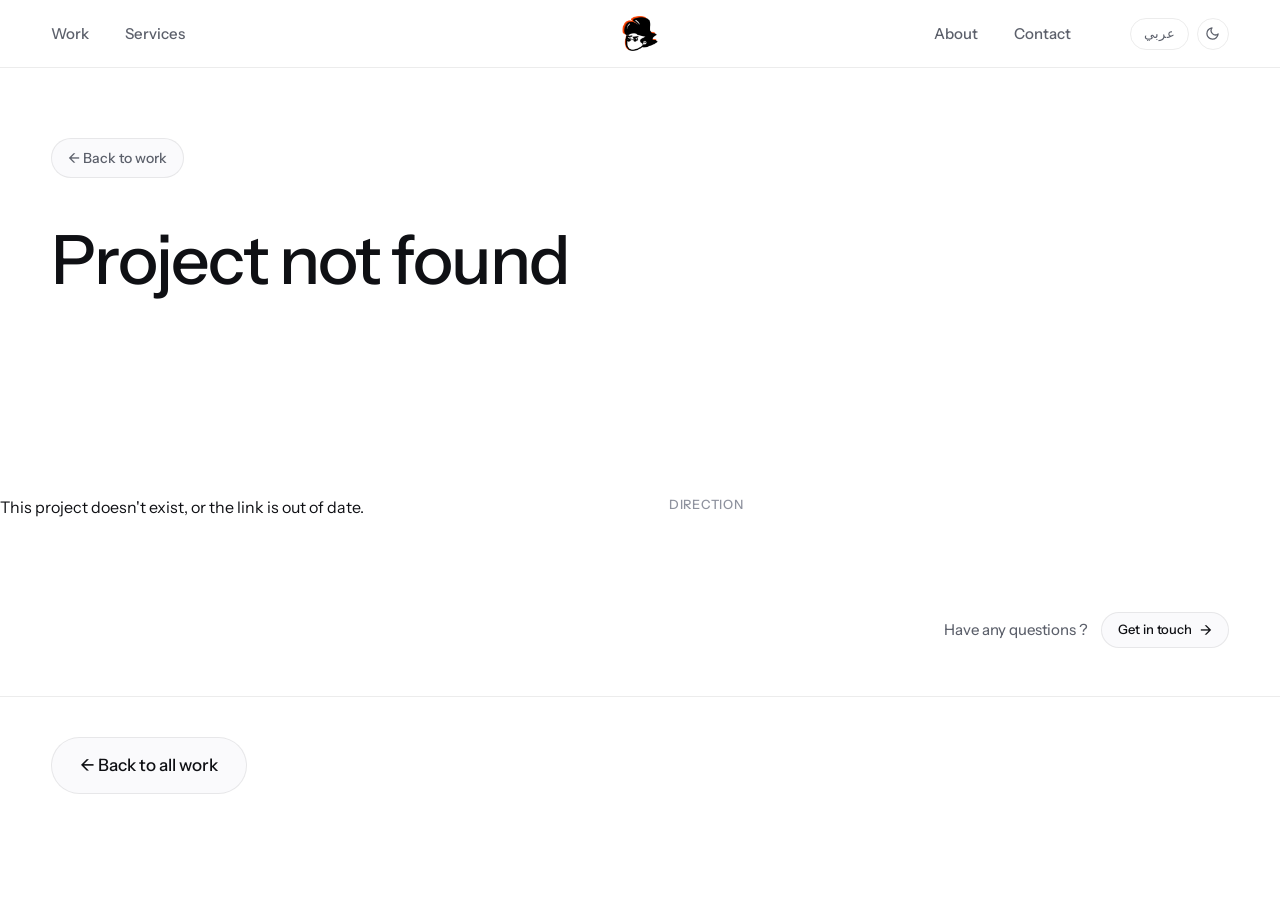
==== commit 05370fb2: "feat: update logo, add WhatsApp buttons, My work section title, and contact methods" ====
--- a/project.html
+++ b/project.html
@@ -89,6 +89,16 @@
   </div>
 </div>
 
+<div class="project-touch-section">
+  <div class="project-touch-wrap">
+    <span class="project-touch-prompt" data-i18n="have_questions">Have any questions ?</span>
+    <a href="https://wa.me/201225277824" target="_blank" rel="noopener" class="project-strip__btn project-touch-btn">
+      <span class="project-strip__btn-text" data-i18n="get_in_touch">Get in touch</span>
+      <span class="project-strip__btn-arrow">&rarr;</span>
+    </a>
+  </div>
+</div>
+
 <nav class="project-nav" id="project-nav"></nav>
 
 <script src="js/theme-lang.js"></script>
--- a/css/style.css
+++ b/css/style.css
@@ -125,9 +125,10 @@
   left: 0;
   right: 0;
   z-index: 100;
-  display: grid;
-  grid-template-columns: 1fr auto 1fr;
-  align-items: center;
+  display: flex;
+  align-items: center;
+  justify-content: space-between;
+  direction: ltr !important;
   height: 68px;
   padding: 0 var(--gutter);
   background: rgba(255, 255, 255, 0.88);
@@ -138,20 +139,24 @@
 }
 
 .logo {
-  justify-self: center;
+  position: absolute;
+  left: 50%;
+  top: 50%;
+  transform: translate(-50%, -50%);
   display: inline-flex;
   align-items: center;
   gap: 10px;
   transition: opacity 0.25s var(--ease), transform 0.25s var(--ease);
+  z-index: 2;
 }
 
 .logo:hover {
   opacity: 0.75;
-  transform: scale(0.97);
+  transform: translate(-50%, -50%) scale(0.97);
 }
 
 .logo:active {
-  transform: scale(0.93);
+  transform: translate(-50%, -50%) scale(0.93);
 }
 
 .logo img,
@@ -171,18 +176,27 @@
 .topnav {
   display: flex;
   align-items: center;
-  gap: clamp(24px, 3.5vw, 44px);
-  font-size: 16px;
-  font-weight: 500;
-}
-
-.topnav--left { justify-self: start; }
-.topnav--right { justify-self: end; }
+  gap: clamp(16px, 2.8vw, 42px);
+  font-size: 15px;
+  font-weight: 500;
+  white-space: nowrap;
+}
+
+.topnav--left {
+  flex-shrink: 0;
+}
+
+.topnav--right {
+  flex-shrink: 0;
+  display: flex;
+  align-items: center;
+}
 
 .topnav a {
   position: relative;
   color: var(--muted);
   padding: 8px 0;
+  white-space: nowrap;
   transition: color 0.25s var(--ease);
 }
 
@@ -212,12 +226,8 @@
   display: inline-flex;
   align-items: center;
   gap: 8px;
-  margin-left: clamp(8px, 1.8vw, 20px);
-}
-
-html[dir="rtl"] .nav-actions {
-  margin-left: 0;
-  margin-right: clamp(8px, 1.8vw, 20px);
+  margin-left: clamp(10px, 1.8vw, 24px);
+  flex-shrink: 0;
 }
 
 .nav-btn {
@@ -226,14 +236,14 @@
   justify-content: center;
   height: 32px;
   border-radius: 999px;
-  background: var(--card-bg);
+  background: transparent;
   border: 1px solid var(--line);
-  color: var(--ink);
+  color: var(--muted);
   cursor: pointer;
-  padding: 0 11px;
+  padding: 0 12px;
   font-family: inherit;
   font-size: 13px;
-  font-weight: 600;
+  font-weight: 500;
   line-height: 1;
   transition: all 0.25s var(--ease);
   user-select: none;
@@ -241,12 +251,40 @@
 }
 
 .nav-btn:hover {
+  color: var(--ink);
   border-color: var(--line-strong);
+  background: rgba(15, 16, 20, 0.04);
   transform: translateY(-1px);
 }
 
+[data-theme="dark"] .nav-btn:hover {
+  background: rgba(255, 255, 255, 0.06);
+}
+
 .nav-btn:active {
-  transform: scale(0.95);
+  transform: scale(0.96);
+}
+
+.nav-btn--lang {
+  height: 32px;
+  padding: 0 12px;
+  font-size: 12.5px;
+  letter-spacing: 0.02em;
+}
+
+html[lang="en"] .nav-btn--lang {
+  font-family: var(--font-ar);
+  font-weight: 500;
+  font-size: 13px;
+  padding: 0 13px 1px;
+}
+
+html[lang="ar"] .nav-btn--lang {
+  font-family: var(--display);
+  font-weight: 600;
+  font-size: 11.5px;
+  letter-spacing: 0.06em;
+  padding: 0 12px;
 }
 
 .nav-btn--theme {
@@ -287,35 +325,40 @@
   }
   .topbar {
     height: 58px;
-    padding: 0 clamp(8px, 2.5vw, 16px);
+    padding: 0 clamp(10px, 3vw, 18px);
   }
   .topnav {
-    gap: clamp(6px, 2vw, 12px);
-    font-size: clamp(12.5px, 3.2vw, 14px);
+    gap: clamp(8px, 2.2vw, 16px);
+    font-size: clamp(12px, 3.2vw, 13.5px);
   }
   .nav-actions {
-    gap: 4px;
-    margin-left: 2px;
-  }
-  html[dir="rtl"] .nav-actions {
-    margin-left: 0;
-    margin-right: 2px;
+    gap: 5px;
+    margin-left: clamp(6px, 1.5vw, 12px);
   }
   .nav-btn {
     height: 28px;
+    padding: 0 9px;
+    font-size: 11px;
+  }
+  html[lang="en"] .nav-btn--lang {
+    font-size: 11.5px;
+    padding: 0 9px 1px;
+  }
+  html[lang="ar"] .nav-btn--lang {
+    font-size: 10.5px;
     padding: 0 8px;
-    font-size: 11.5px;
   }
   .nav-btn--theme {
     width: 28px;
+    height: 28px;
     padding: 0;
   }
   .theme-icon {
-    width: 15px;
-    height: 15px;
+    width: 14px;
+    height: 14px;
   }
   .logo img, .logo-secondary {
-    height: 28px;
+    height: 26px;
   }
 }
 
@@ -439,10 +482,33 @@
   }
 }
 
+.hero-cta {
+  margin-top: clamp(24px, 3.2vw, 36px);
+  opacity: 0;
+  filter: blur(14px);
+  transform: translateY(20px);
+  animation: heroIn 0.9s var(--ease) 0.45s forwards;
+}
+
+.hero-touch-btn {
+  padding: 8px 18px;
+  font-size: 13.5px;
+}
+
 /* ---------- Work / Carousel Section ---------- */
 
 .work {
   padding: 0 0 clamp(48px, 8vw, 112px);
+}
+
+.work-title {
+  font-family: var(--display);
+  font-weight: 500;
+  font-size: clamp(32px, 4vw, 48px);
+  letter-spacing: -0.025em;
+  padding: 0 var(--gutter);
+  max-width: var(--max);
+  margin: 0 auto clamp(20px, 3vw, 36px);
 }
 
 .section-label {
@@ -631,6 +697,78 @@
   }
 }
 
+/* Homepage strip touch footer & project page touch prompt */
+.project-strip__foot {
+  max-width: var(--max);
+  margin: 10px auto 14px;
+  padding: 0 var(--gutter);
+  display: flex;
+  align-items: center;
+  justify-content: flex-end;
+}
+
+.project-strip__touch {
+  display: inline-flex;
+  align-items: center;
+  gap: 12px;
+}
+
+.project-strip__touch-text {
+  font-family: var(--display);
+  font-size: 13.5px;
+  color: var(--muted);
+  font-weight: 450;
+  letter-spacing: -0.01em;
+}
+
+@media (max-width: 860px) {
+  .project-strip__foot {
+    justify-content: flex-start;
+    margin: 8px auto 12px;
+  }
+  .project-strip__touch {
+    gap: 10px;
+    flex-wrap: wrap;
+  }
+}
+
+.project-touch-section {
+  max-width: var(--max);
+  margin: 0 auto;
+  padding: 24px var(--gutter) 48px;
+  display: flex;
+  align-items: center;
+  justify-content: flex-end;
+}
+
+.project-touch-wrap {
+  display: inline-flex;
+  align-items: center;
+  gap: 14px;
+}
+
+.project-touch-prompt {
+  font-family: var(--display);
+  font-size: 15px;
+  color: var(--muted);
+  font-weight: 450;
+  letter-spacing: -0.01em;
+}
+
+@media (max-width: 860px) {
+  .project-touch-section {
+    justify-content: flex-start;
+    padding: 16px var(--gutter) 36px;
+  }
+  .project-touch-wrap {
+    gap: 10px;
+    flex-wrap: wrap;
+  }
+  .project-touch-prompt {
+    font-size: 14px;
+  }
+}
+
 /* Marquee track with edge frosted blur overlays */
 .project-strip__track {
   position: relative;
@@ -710,13 +848,12 @@
   overflow: hidden;
   background: var(--paper);
   position: relative;
-  border: 1px solid var(--line);
+  border: none;
   box-shadow: none;
-  transition: transform 0.4s var(--ease), border-color 0.4s var(--ease);
+  transition: transform 0.4s var(--ease);
 }
 
 .frame:hover {
-  border-color: rgba(15, 16, 20, 0.18);
   transform: translateY(-4px);
 }
 
@@ -1276,7 +1413,7 @@
   position: relative;
   overflow: hidden;
   border-radius: 0;
-  border: 1px solid var(--line);
+  border: none;
   box-shadow: none;
   background: #EDEDF0;
 }
@@ -1431,6 +1568,12 @@
 }
 
 [data-theme="dark"] .project-nav a:hover {
+  background: #FFFFFF;
+  color: #0C0D10;
+  border-color: #FFFFFF;
+}
+
+[data-theme="dark"] .project-strip__btn:hover {
   background: #FFFFFF;
   color: #0C0D10;
   border-color: #FFFFFF;
@@ -1579,12 +1722,18 @@
   object-position: left center !important;
 }
 
+html[dir="rtl"] .hero-touch-btn:hover .project-strip__btn-arrow,
+html[dir="rtl"] .project-touch-btn:hover .project-strip__btn-arrow,
+html[dir="rtl"] .project-strip__touch-btn:hover .project-strip__btn-arrow {
+  transform: scaleX(-1) translateX(-3px);
+}
+
 /* ---------- Reduced motion ---------- */
 
 @media (prefers-reduced-motion: reduce) {
   .loading-logo { animation: none !important; opacity: 0.95 !important; }
   .project-strip__marquee { animation: none !important; }
-  .hero h1, .hero p, .hero-status, .hero-images { animation: none !important; opacity: 1 !important; filter: none !important; transform: none !important; }
+  .hero h1, .hero p, .hero-status, .hero-images, .hero-cta { animation: none !important; opacity: 1 !important; filter: none !important; transform: none !important; }
   .frame, .frame img, .row img, .row video, .project-strip {
     transition: opacity 0.2s ease !important;
     filter: none !important;
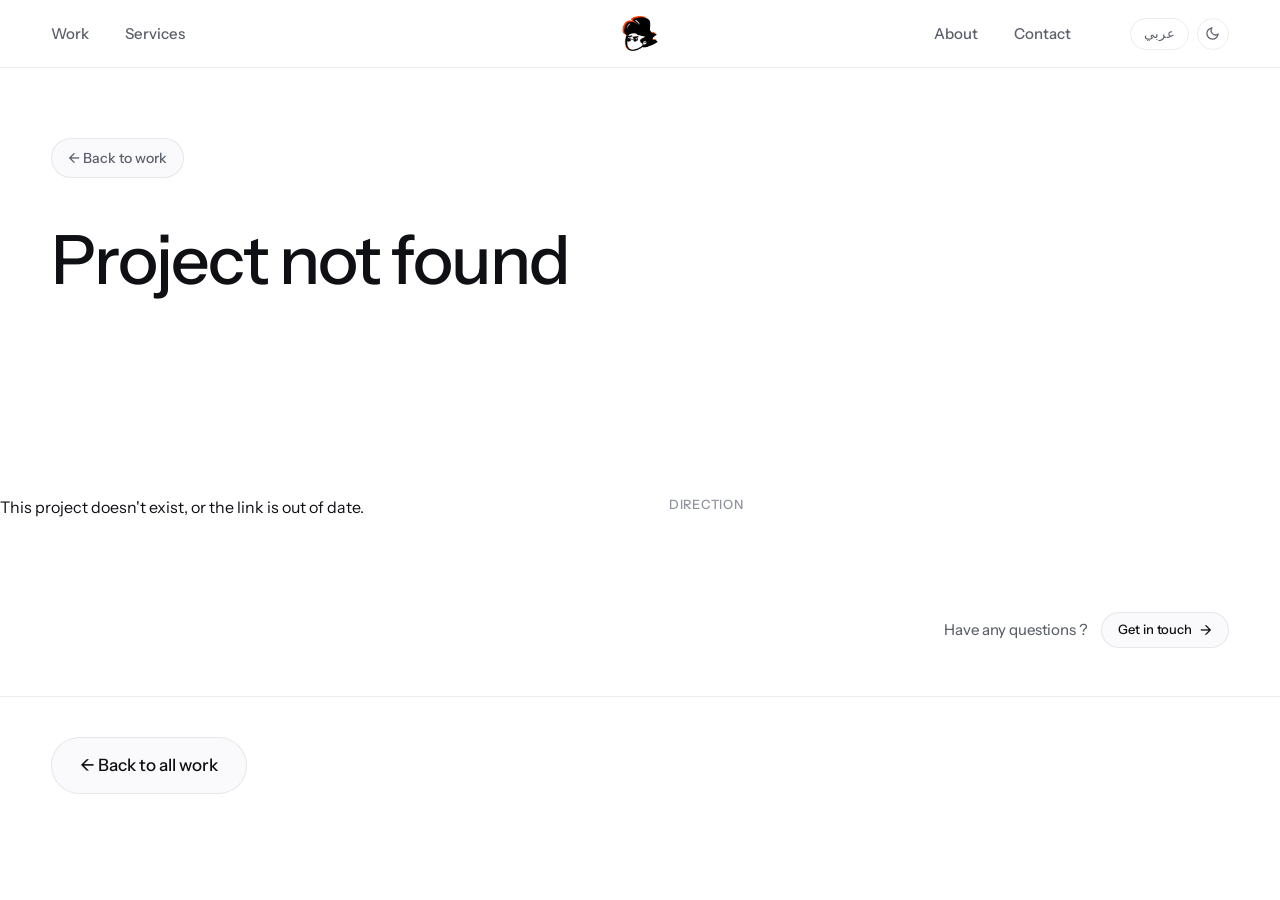
==== commit 5fbd46e5: "fix(navbar, contact): stack multi-word nav items on mobile, make navbar plain white, direct email to" ====
--- a/project.html
+++ b/project.html
@@ -41,8 +41,8 @@
 
 <header class="topbar">
   <nav class="topnav topnav--left">
-    <a href="index.html#work" data-i18n="nav_work">Work</a>
-    <a href="index.html#services" data-i18n="nav_services">Services</a>
+    <a href="index.html#work" data-i18n="nav_work"><span class="nav-word">Work</span></a>
+    <a href="index.html#services" data-i18n="nav_services"><span class="nav-word">Services</span></a>
   </nav>
 
   <a class="logo" id="logo-link" href="index.html">
@@ -50,8 +50,8 @@
   </a>
 
   <nav class="topnav topnav--right">
-    <a href="index.html#about" data-i18n="nav_about">About</a>
-    <a href="index.html#contact" data-i18n="nav_contact">Contact</a>
+    <a href="index.html#about" data-i18n="nav_about"><span class="nav-word">About</span></a>
+    <a href="index.html#contact" data-i18n="nav_contact"><span class="nav-word">Contact</span></a>
     <div class="nav-actions">
       <button id="lang-toggle" class="nav-btn nav-btn--lang" aria-label="التحويل إلى العربية">عربي</button>
       <button id="theme-toggle" class="nav-btn nav-btn--theme" aria-label="Toggle dark mode">
--- a/css/style.css
+++ b/css/style.css
@@ -131,9 +131,7 @@
   direction: ltr !important;
   height: 68px;
   padding: 0 var(--gutter);
-  background: rgba(255, 255, 255, 0.88);
-  backdrop-filter: blur(18px);
-  -webkit-backdrop-filter: blur(18px);
+  background: #FFFFFF;
   border-bottom: 1px solid var(--line);
   transition: background 0.3s var(--ease);
 }
@@ -197,7 +195,15 @@
   color: var(--muted);
   padding: 8px 0;
   white-space: nowrap;
+  display: inline-flex;
+  align-items: center;
+  gap: 0.28em;
   transition: color 0.25s var(--ease);
+}
+
+.nav-word {
+  display: inline;
+  white-space: nowrap;
 }
 
 .topnav a::after {
@@ -321,32 +327,50 @@
 
 @media (max-width: 680px) {
   body {
-    padding-top: 62px;
+    padding-top: 68px;
   }
   .topbar {
-    height: 58px;
-    padding: 0 clamp(10px, 3vw, 18px);
+    height: 64px;
+    padding: 0 clamp(8px, 2.5vw, 14px);
   }
   .topnav {
-    gap: clamp(8px, 2.2vw, 16px);
-    font-size: clamp(12px, 3.2vw, 13.5px);
+    gap: clamp(6px, 1.8vw, 12px);
+    font-size: clamp(11px, 2.9vw, 12.5px);
+  }
+  .topnav a {
+    display: inline-flex;
+    flex-direction: column;
+    align-items: center;
+    justify-content: center;
+    text-align: center;
+    line-height: 1.15;
+    padding: 2px 0;
+    gap: 1px;
+    white-space: normal;
+  }
+  .topnav a::after {
+    bottom: 0px;
+  }
+  .nav-word {
+    display: block;
+    white-space: nowrap;
   }
   .nav-actions {
-    gap: 5px;
-    margin-left: clamp(6px, 1.5vw, 12px);
+    gap: 4px;
+    margin-left: clamp(4px, 1.2vw, 8px);
   }
   .nav-btn {
     height: 28px;
-    padding: 0 9px;
+    padding: 0 8px;
     font-size: 11px;
   }
   html[lang="en"] .nav-btn--lang {
-    font-size: 11.5px;
-    padding: 0 9px 1px;
+    font-size: 11px;
+    padding: 0 8px 1px;
   }
   html[lang="ar"] .nav-btn--lang {
     font-size: 10.5px;
-    padding: 0 8px;
+    padding: 0 7px;
   }
   .nav-btn--theme {
     width: 28px;
@@ -359,6 +383,9 @@
   }
   .logo img, .logo-secondary {
     height: 26px;
+  }
+  .logo-fallback {
+    font-size: 16px;
   }
 }
 
@@ -1246,6 +1273,36 @@
     padding: 11px 20px;
     font-size: 14.5px;
   }
+  .contact-phone {
+    margin-top: 20px;
+    font-size: 14.5px;
+  }
+}
+
+.contact-phone {
+  margin-top: 28px;
+  font-size: clamp(15px, 1.3vw, 17px);
+  color: var(--muted);
+  display: flex;
+  align-items: center;
+  flex-wrap: wrap;
+  gap: 6px;
+}
+
+.contact-phone__val {
+  color: var(--ink);
+  font-weight: 500;
+  letter-spacing: 0.01em;
+  transition: color 0.2s var(--ease);
+}
+
+.contact-phone__val:hover {
+  color: var(--muted);
+  text-decoration: underline;
+}
+
+[data-theme="dark"] .contact-phone__val {
+  color: var(--ink);
 }
 
 .contact-btn {
@@ -1538,7 +1595,7 @@
 /* ---------- Dark Theme Specifics ---------- */
 
 [data-theme="dark"] .topbar {
-  background: rgba(12, 13, 16, 0.88);
+  background: #0C0D10;
 }
 
 [data-theme="dark"] .loading-screen {
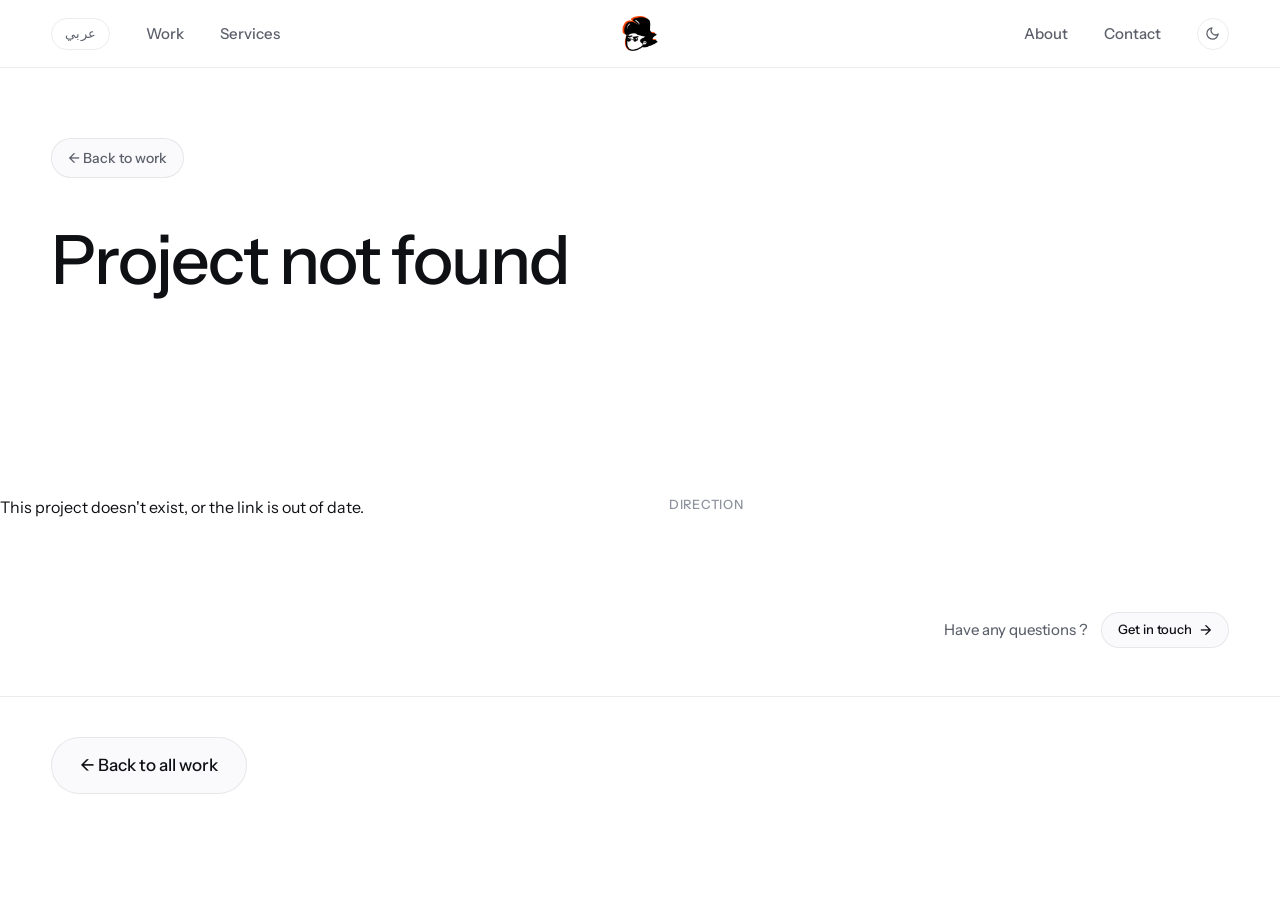
==== commit 02c8362f: "fix(nav, work): move language toggle to navbar left, balance mobile topbar, and nest My work inside " ====
--- a/project.html
+++ b/project.html
@@ -41,6 +41,7 @@
 
 <header class="topbar">
   <nav class="topnav topnav--left">
+    <button id="lang-toggle" class="nav-btn nav-btn--lang" aria-label="التحويل إلى العربية">عربي</button>
     <a href="index.html#work" data-i18n="nav_work"><span class="nav-word">Work</span></a>
     <a href="index.html#services" data-i18n="nav_services"><span class="nav-word">Services</span></a>
   </nav>
@@ -52,25 +53,22 @@
   <nav class="topnav topnav--right">
     <a href="index.html#about" data-i18n="nav_about"><span class="nav-word">About</span></a>
     <a href="index.html#contact" data-i18n="nav_contact"><span class="nav-word">Contact</span></a>
-    <div class="nav-actions">
-      <button id="lang-toggle" class="nav-btn nav-btn--lang" aria-label="التحويل إلى العربية">عربي</button>
-      <button id="theme-toggle" class="nav-btn nav-btn--theme" aria-label="Toggle dark mode">
-        <svg class="theme-icon theme-icon--sun" width="16" height="16" viewBox="0 0 24 24" fill="none" stroke="currentColor" stroke-width="2" stroke-linecap="round" stroke-linejoin="round">
-          <circle cx="12" cy="12" r="5"></circle>
-          <line x1="12" y1="1" x2="12" y2="3"></line>
-          <line x1="12" y1="21" x2="12" y2="23"></line>
-          <line x1="4.22" y1="4.22" x2="5.64" y2="5.64"></line>
-          <line x1="18.36" y1="18.36" x2="19.78" y2="19.78"></line>
-          <line x1="1" y1="12" x2="3" y2="12"></line>
-          <line x1="21" y1="12" x2="23" y2="12"></line>
-          <line x1="4.22" y1="19.78" x2="5.64" y2="18.36"></line>
-          <line x1="18.36" y1="5.64" x2="19.78" y2="4.22"></line>
-        </svg>
-        <svg class="theme-icon theme-icon--moon" width="15" height="15" viewBox="0 0 24 24" fill="none" stroke="currentColor" stroke-width="2" stroke-linecap="round" stroke-linejoin="round">
-          <path d="M21 12.79A9 9 0 1 1 11.21 3 7 7 0 0 0 21 12.79z"></path>
-        </svg>
-      </button>
-    </div>
+    <button id="theme-toggle" class="nav-btn nav-btn--theme" aria-label="Toggle dark mode">
+      <svg class="theme-icon theme-icon--sun" width="16" height="16" viewBox="0 0 24 24" fill="none" stroke="currentColor" stroke-width="2" stroke-linecap="round" stroke-linejoin="round">
+        <circle cx="12" cy="12" r="5"></circle>
+        <line x1="12" y1="1" x2="12" y2="3"></line>
+        <line x1="12" y1="21" x2="12" y2="23"></line>
+        <line x1="4.22" y1="4.22" x2="5.64" y2="5.64"></line>
+        <line x1="18.36" y1="18.36" x2="19.78" y2="19.78"></line>
+        <line x1="1" y1="12" x2="3" y2="12"></line>
+        <line x1="21" y1="12" x2="23" y2="12"></line>
+        <line x1="4.22" y1="19.78" x2="5.64" y2="18.36"></line>
+        <line x1="18.36" y1="5.64" x2="19.78" y2="4.22"></line>
+      </svg>
+      <svg class="theme-icon theme-icon--moon" width="15" height="15" viewBox="0 0 24 24" fill="none" stroke="currentColor" stroke-width="2" stroke-linecap="round" stroke-linejoin="round">
+        <path d="M21 12.79A9 9 0 1 1 11.21 3 7 7 0 0 0 21 12.79z"></path>
+      </svg>
+    </button>
   </nav>
 </header>
 
--- a/css/style.css
+++ b/css/style.css
@@ -228,15 +228,8 @@
   transform-origin: left;
 }
 
-.nav-actions {
-  display: inline-flex;
-  align-items: center;
-  gap: 8px;
-  margin-left: clamp(10px, 1.8vw, 24px);
+.nav-btn {
   flex-shrink: 0;
-}
-
-.nav-btn {
   display: inline-flex;
   align-items: center;
   justify-content: center;
@@ -355,14 +348,11 @@
     display: block;
     white-space: nowrap;
   }
-  .nav-actions {
-    gap: 4px;
-    margin-left: clamp(4px, 1.2vw, 8px);
-  }
   .nav-btn {
     height: 28px;
     padding: 0 8px;
     font-size: 11px;
+    flex-shrink: 0;
   }
   html[lang="en"] .nav-btn--lang {
     font-size: 11px;
@@ -525,7 +515,14 @@
 /* ---------- Work / Carousel Section ---------- */
 
 .work {
-  padding: 0 0 clamp(48px, 8vw, 112px);
+  border-top: 1px solid var(--line);
+  padding: clamp(64px, 8vw, 104px) 0 clamp(48px, 8vw, 112px);
+}
+
+.work-header {
+  max-width: var(--max);
+  margin: 0 auto clamp(28px, 4vw, 48px);
+  padding: 0 var(--gutter);
 }
 
 .work-title {
@@ -533,9 +530,20 @@
   font-weight: 500;
   font-size: clamp(32px, 4vw, 48px);
   letter-spacing: -0.025em;
-  padding: 0 var(--gutter);
-  max-width: var(--max);
-  margin: 0 auto clamp(20px, 3vw, 36px);
+  margin: 0;
+  padding: 0;
+}
+
+@media (max-width: 640px) {
+  .work {
+    padding-top: clamp(40px, 8vw, 64px);
+  }
+  .work-header {
+    margin-bottom: clamp(18px, 3.5vw, 28px);
+  }
+  .work-title {
+    font-size: clamp(28px, 7vw, 36px);
+  }
 }
 
 .section-label {
